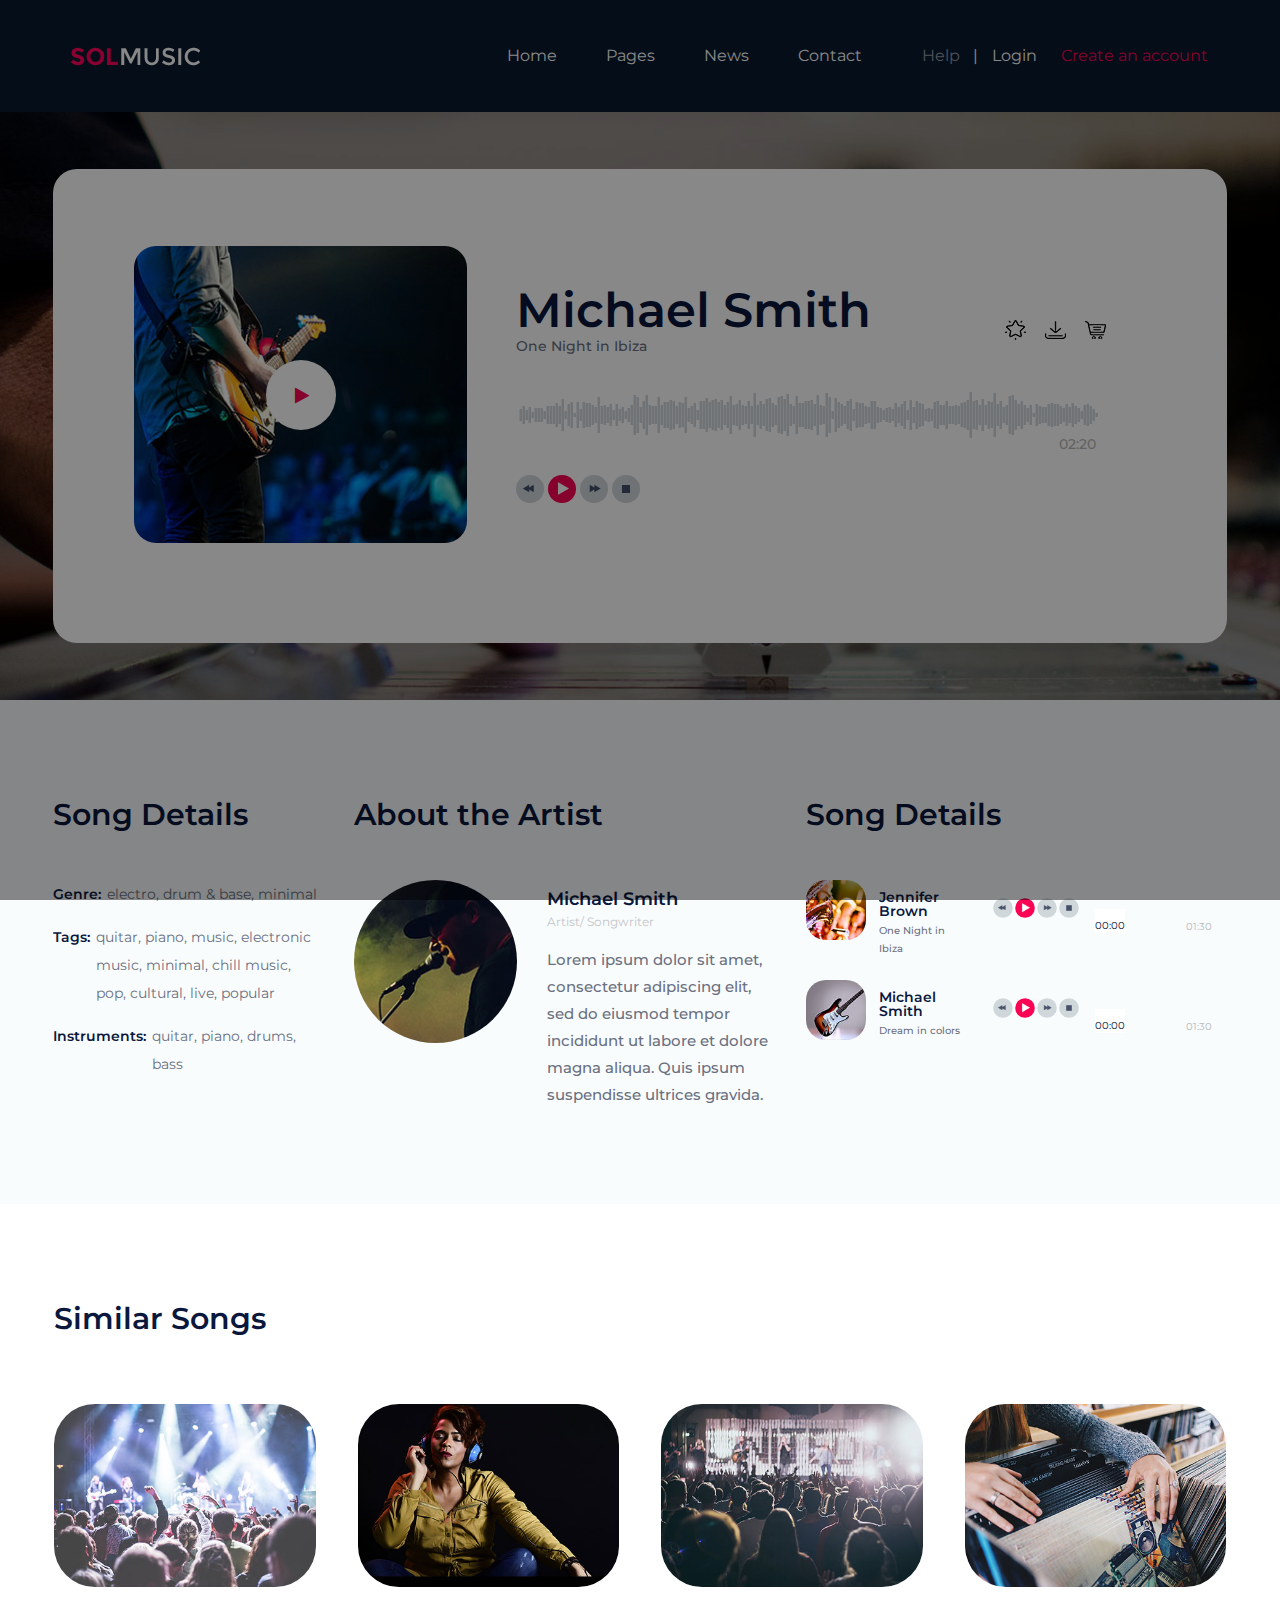
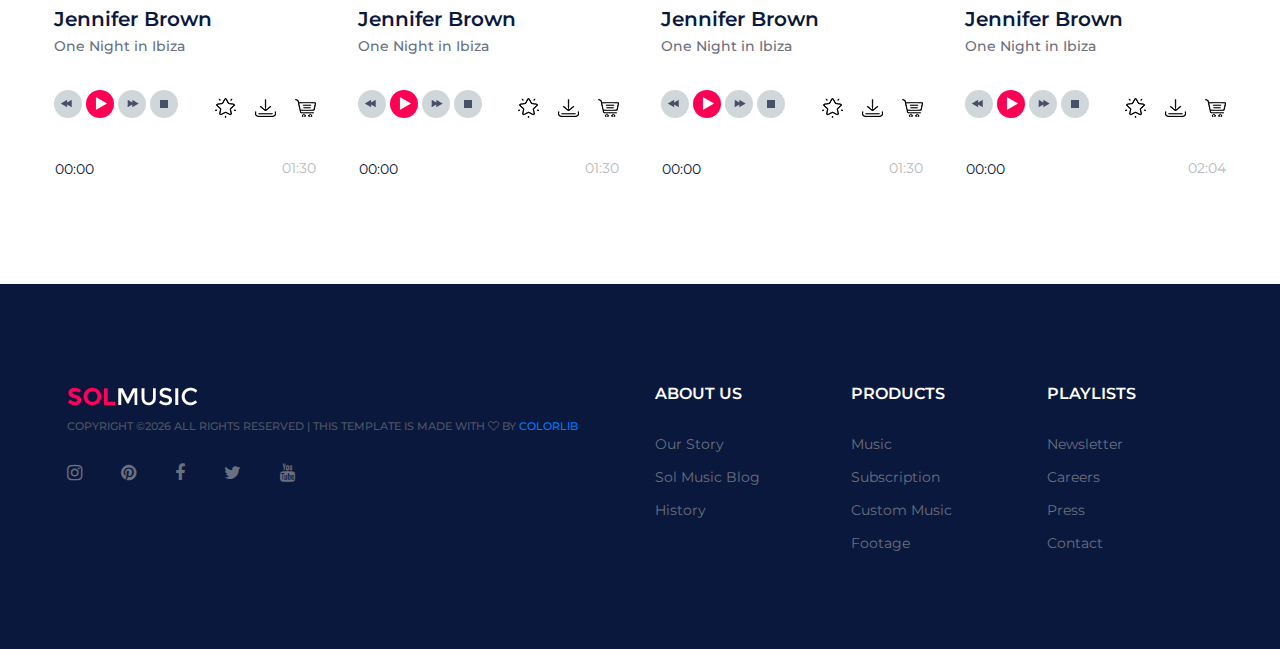
==== artist.html @ 92537871 "Se elimino el boton about del resto de las paginas" ====
<!DOCTYPE html>
<html lang="zxx">
<head>
	<title>SolMusic | HTML Template</title>
	<meta charset="UTF-8">
	<meta name="description" content="SolMusic HTML Template">
	<meta name="keywords" content="music, html">
	<meta name="viewport" content="width=device-width, initial-scale=1.0">
	
	<!-- Favicon -->
	<link href="img/favicon.ico" rel="shortcut icon"/>

	<!-- Google font -->
	<link href="https://fonts.googleapis.com/css?family=Montserrat:300,300i,400,400i,500,500i,600,600i,700,700i&display=swap" rel="stylesheet">
 
	<!-- Stylesheets -->
	<link rel="stylesheet" href="css/bootstrap.min.css"/>
	<link rel="stylesheet" href="css/font-awesome.min.css"/>
	<link rel="stylesheet" href="css/owl.carousel.min.css"/>
	<link rel="stylesheet" href="css/slicknav.min.css"/>

	<!-- Main Stylesheets -->
	<link rel="stylesheet" href="css/style.css"/>


	<!--[if lt IE 9]>
		<script src="https://oss.maxcdn.com/html5shiv/3.7.2/html5shiv.min.js"></script>
		<script src="https://oss.maxcdn.com/respond/1.4.2/respond.min.js"></script>
	<![endif]-->

</head>
<body>
	<!-- Page Preloder -->
	<div id="preloder">
		<div class="loader"></div>
	</div>

	<!-- Header section -->
	<header class="header-section clearfix">
		<a href="index
		.html" class="site-logo">
			<img src="img/logo.png" alt="">
		</a>
		<div class="header-right">
			<a href="#" class="hr-btn">Help</a>
			<span>|</span>
			<div class="user-panel">
				<a href="" class="login">Login</a>
				<a href="" class="register">Create an account</a>
			</div> 
		</div>
		<ul class="main-menu">
			<li><a href="index
				.html">Home</a></li>
			<li><a href="#">Pages</a>
				<ul class="sub-menu">
					<li><a href="category.html">Category</a></li>
					<li><a href="playlist.html">Playlist</a></li>
					<li><a href="artist.html">Artist</a></li>
					<li><a href="blog.html">Blog</a></li>
					<li><a href="contact.html">Contact</a></li>
				</ul>
			</li>
			<li><a href="blog.html">News</a></li>
			<li><a href="contact.html">Contact</a></li>
		</ul>
	</header>
	<!-- Header section end -->

	<!-- Player section -->
	<section class="player-section set-bg" data-setbg="img/player-bg.jpg">
		<div class="player-box">
			<div class="tarck-thumb-warp">
				<div class="tarck-thumb">
					<img src="img/wave-thumb.jpg" alt="">
					<button onclick="wavesurfer.playPause();" class="wp-play"></button>
				</div>
			</div>
			<div class="wave-player-warp">
				<div class="row">
					<div class="col-lg-8">
						<div class="wave-player-info">
							<h2>Michael Smith</h2>
							<p>One Night in Ibiza</p>
						</div>
					</div>
					<div class="col-lg-4">
						<div class="songs-links">
							<a href=""><img src="img/icons/p-1.png" alt=""></a>
							<a href=""><img src="img/icons/p-2.png" alt=""></a>
							<a href=""><img src="img/icons/p-3.png" alt=""></a>
						</div>
					</div>
				</div>
				<div id="wavePlayer" class="clierfix">
					<div id="audiowave" data-waveurl="music-files/8.mp3"></div>
					<div id="currentTime"></div>
					<div id="clipTime"></div>
					<!-- Player Controls -->
					<div class="wavePlayer_controls">
						<button class="jp-prev player_button" onclick="wavesurfer.skipBackward();"></button>
						<button class="jp-play player_button" onclick="wavesurfer.playPause();"></button>
						<button class="jp-next player_button" onclick="wavesurfer.skipForward();"></button>
						<button class="jp-stop player_button" onclick="wavesurfer.stop();"></button>
					</div>
				</div>
			</div>
		</div>
	</section>
	<!-- Player section end -->

	<!-- Songs details section -->
	<section class="songs-details-section">
		<div class="container-fluid">
			<div class="row">
				<div class="col-lg-3">
					<div class="song-details-box">
						<h3>Song Details</h3>
						<ul>
							<li><strong>Genre:</strong><span>electro, drum & base, minimal</span></li>
							<li><strong>Tags:</strong><span>quitar, piano, music, electronic music, minimal, chill music, pop, cultural, live, popular</span></li>
							<li><strong>Instruments:</strong><span>quitar, piano, drums, bass</span></li>
						</ul>
					</div>
				</div>
				<div class="col-lg-9">
					<div class="row">
						<div class="col-lg-6">
							<div class="song-details-box">
								<h3>About the Artist</h3>
								<div class="artist-details">
									<img src="img/artist.jpg" alt="">
									<div class="ad-text">
										<h5>Michael Smith</h5>
										<span>Artist/ Songwriter</span>
										<p>Lorem ipsum dolor sit amet, consectetur adipiscing elit, sed do eiusmod tempor incididunt ut labore et dolore magna aliqua. Quis ipsum suspendisse ultrices gravida. </p>
									</div>
								</div>
							</div>
						</div>
						<div class="col-lg-6">
							<div class="song-details-box">
								<h3>Song Details</h3>
								<!-- song -->
								<div class="song-item">
									<div class="row">
										<div class="col-xl-5 col-lg-12 col-md-5">
											<div class="song-info-box">
												<img src="img/songs/1.jpg" alt="">
												<div class="song-info">
													<h4>Jennifer Brown</h4>
													<p>One Night in Ibiza</p>
												</div>
											</div>
										</div>
										<div class="col-xl-7 col-lg-12 col-md-7">
											<div class="single_player_container">
												<div class="single_player">
													<div class="jp-jplayer jplayer" data-ancestor=".jp_container_1" data-url="music-files/1.mp3"></div>
													<div class="jp-audio jp_container_1" role="application" aria-label="media player">
														<div class="jp-gui jp-interface">
					
															<!-- Player Controls -->
															<div class="player_controls_box">
																<button class="jp-prev player_button" tabindex="0"></button>
																<button class="jp-play player_button" tabindex="0"></button>
																<button class="jp-next player_button" tabindex="0"></button>
																<button class="jp-stop player_button" tabindex="0"></button>
															</div>
															<!-- Progress Bar -->
															<div class="player_bars">
																<div class="jp-progress">
																	<div class="jp-seek-bar">
																		<div>
																			<div class="jp-play-bar"><div class="jp-current-time" role="timer" aria-label="time">0:00</div></div>
																		</div>
																	</div>
																</div>
																<div class="jp-duration ml-auto" role="timer" aria-label="duration">00:00</div>
															</div>
														</div>
														<div class="jp-no-solution">
															<span>Update Required</span>
															To play the media you will need to either update your browser to a recent version or update your <a href="http://get.adobe.com/flashplayer/" target="_blank">Flash plugin</a>
														</div>
													</div>
												</div>
											</div>
										</div>
									</div>
								</div>
								<!-- song -->
								<div class="song-item">
									<div class="row">
										<div class="col-xl-5 col-lg-12 col-md-5">
											<div class="song-info-box">
												<img src="img/songs/2.jpg" alt="">
												<div class="song-info">
													<h4>Michael Smith</h4>
													<p>Dream in colors</p>
												</div>
											</div>
										</div>
										<div class="col-xl-7 col-lg-12 col-md-7">
											<div class="single_player_container">
												<div class="single_player">
													<div class="jp-jplayer jplayer" data-ancestor=".jp_container_2" data-url="music-files/2.mp3"></div>
													<div class="jp-audio jp_container_2" role="application" aria-label="media player">
														<div class="jp-gui jp-interface">

															<!-- Player Controls -->
															<div class="player_controls_box">
																<button class="jp-prev player_button" tabindex="0"></button>
																<button class="jp-play player_button" tabindex="0"></button>
																<button class="jp-next player_button" tabindex="0"></button>
																<button class="jp-stop player_button" tabindex="0"></button>
															</div>
															<!-- Progress Bar -->
															<div class="player_bars">
																<div class="jp-progress">
																	<div class="jp-seek-bar">
																		<div>
																			<div class="jp-play-bar"><div class="jp-current-time" role="timer" aria-label="time">0:00</div></div>
																		</div>
																	</div>
																</div>
																<div class="jp-duration ml-auto" role="timer" aria-label="duration">00:00</div>
															</div>
														</div>
														<div class="jp-no-solution">
															<span>Update Required</span>
															To play the media you will need to either update your browser to a recent version or update your <a href="http://get.adobe.com/flashplayer/" target="_blank">Flash plugin</a>
														</div>
													</div>
												</div>
											</div>
										</div>
									</div>
								</div>
							</div>
						</div>
					</div>
				</div>
			</div>
		</div>
	</section>
	<!-- Songs details section -->
	
	<!-- Similar Songs section -->
	<section class="similar-songs-section">
		<div class="container-fluid">
			<h3>Similar Songs</h3>
			<div class="row">
				<div class="col-xl-3 col-sm-6">
					<div class="similar-song">
						<img class="ss-thumb" src="img/playlist/1.jpg" alt="">
						<h4>Jennifer Brown</h4>
						<p>One Night in Ibiza</p>
						<div class="single_player">
							<div class="jp-jplayer jplayer" data-ancestor=".jp_container_8" data-url="music-files/3.mp3"></div>
							<div class="jp-audio jp_container_8" role="application" aria-label="media player">
								<div class="jp-gui jp-interface">
									<!-- Player Controls -->
									<div class="ss-controls">
										<div class="songs-links">
											<a href=""><img src="img/icons/p-1.png" alt=""></a>
											<a href=""><img src="img/icons/p-2.png" alt=""></a>
											<a href=""><img src="img/icons/p-3.png" alt=""></a>
										</div>
										<div class="player_controls_box">
											<button class="jp-prev player_button" tabindex="0"></button>
											<button class="jp-play player_button" tabindex="0"></button>
											<button class="jp-next player_button" tabindex="0"></button>
											<button class="jp-stop player_button" tabindex="0"></button>
										</div>
									</div>
									<!-- Progress Bar -->
									<div class="player_bars">
										<div class="jp-progress">
											<div class="jp-seek-bar">
												<div>
													<div class="jp-play-bar"><div class="jp-current-time" role="timer" aria-label="time">0:00</div></div>
												</div>
											</div>
										</div>
										<div class="jp-duration ml-auto" role="timer" aria-label="duration">00:00</div>
									</div>
								</div>
								<div class="jp-no-solution">
									<span>Update Required</span>
									To play the media you will need to either update your browser to a recent version or update your <a href="http://get.adobe.com/flashplayer/" target="_blank">Flash plugin</a>
								</div>
							</div>
						</div>
					</div>
				</div>
				<div class="col-xl-3 col-sm-6">
					<div class="similar-song">
						<img class="ss-thumb" src="img/playlist/2.jpg" alt="">
						<h4>Jennifer Brown</h4>
						<p>One Night in Ibiza</p>
						<div class="single_player">
							<div class="jp-jplayer jplayer" data-ancestor=".jp_container_9" data-url="music-files/4.mp3"></div>
							<div class="jp-audio jp_container_9" role="application" aria-label="media player">
								<div class="jp-gui jp-interface">
									<!-- Player Controls -->
									<div class="ss-controls">
										<div class="songs-links">
											<a href=""><img src="img/icons/p-1.png" alt=""></a>
											<a href=""><img src="img/icons/p-2.png" alt=""></a>
											<a href=""><img src="img/icons/p-3.png" alt=""></a>
										</div>
										<div class="player_controls_box">
											<button class="jp-prev player_button" tabindex="0"></button>
											<button class="jp-play player_button" tabindex="0"></button>
											<button class="jp-next player_button" tabindex="0"></button>
											<button class="jp-stop player_button" tabindex="0"></button>
										</div>
									</div>
									<!-- Progress Bar -->
									<div class="player_bars">
										<div class="jp-progress">
											<div class="jp-seek-bar">
												<div>
													<div class="jp-play-bar"><div class="jp-current-time" role="timer" aria-label="time">0:00</div></div>
												</div>
											</div>
										</div>
										<div class="jp-duration ml-auto" role="timer" aria-label="duration">00:00</div>
									</div>
								</div>
								<div class="jp-no-solution">
									<span>Update Required</span>
									To play the media you will need to either update your browser to a recent version or update your <a href="http://get.adobe.com/flashplayer/" target="_blank">Flash plugin</a>
								</div>
							</div>
						</div>
					</div>
				</div>
				<div class="col-xl-3 col-sm-6">
					<div class="similar-song">
						<img class="ss-thumb" src="img/playlist/3.jpg" alt="">
						<h4>Jennifer Brown</h4>
						<p>One Night in Ibiza</p>
						<div class="single_player">
							<div class="jp-jplayer jplayer" data-ancestor=".jp_container_10" data-url="music-files/5.mp3"></div>
							<div class="jp-audio jp_container_10" role="application" aria-label="media player">
								<div class="jp-gui jp-interface">
									<!-- Player Controls -->
									<div class="ss-controls">
										<div class="songs-links">
											<a href=""><img src="img/icons/p-1.png" alt=""></a>
											<a href=""><img src="img/icons/p-2.png" alt=""></a>
											<a href=""><img src="img/icons/p-3.png" alt=""></a>
										</div>
										<div class="player_controls_box">
											<button class="jp-prev player_button" tabindex="0"></button>
											<button class="jp-play player_button" tabindex="0"></button>
											<button class="jp-next player_button" tabindex="0"></button>
											<button class="jp-stop player_button" tabindex="0"></button>
										</div>
									</div>
									<!-- Progress Bar -->
									<div class="player_bars">
										<div class="jp-progress">
											<div class="jp-seek-bar">
												<div>
													<div class="jp-play-bar"><div class="jp-current-time" role="timer" aria-label="time">0:00</div></div>
												</div>
											</div>
										</div>
										<div class="jp-duration ml-auto" role="timer" aria-label="duration">00:00</div>
									</div>
								</div>
								<div class="jp-no-solution">
									<span>Update Required</span>
									To play the media you will need to either update your browser to a recent version or update your <a href="http://get.adobe.com/flashplayer/" target="_blank">Flash plugin</a>
								</div>
							</div>
						</div>
					</div>
				</div>
				<div class="col-xl-3 col-sm-6">
					<div class="similar-song">
						<img class="ss-thumb" src="img/playlist/4.jpg" alt="">
						<h4>Jennifer Brown</h4>
						<p>One Night in Ibiza</p>
						<div class="single_player">
							<div class="jp-jplayer jplayer" data-ancestor=".jp_container_11" data-url="music-files/7.mp3"></div>
							<div class="jp-audio jp_container_11" role="application" aria-label="media player">
								<div class="jp-gui jp-interface">
									<!-- Player Controls -->
									<div class="ss-controls">
										<div class="songs-links">
											<a href=""><img src="img/icons/p-1.png" alt=""></a>
											<a href=""><img src="img/icons/p-2.png" alt=""></a>
											<a href=""><img src="img/icons/p-3.png" alt=""></a>
										</div>
										<div class="player_controls_box">
											<button class="jp-prev player_button" tabindex="0"></button>
											<button class="jp-play player_button" tabindex="0"></button>
											<button class="jp-next player_button" tabindex="0"></button>
											<button class="jp-stop player_button" tabindex="0"></button>
										</div>
									</div>
									<!-- Progress Bar -->
									<div class="player_bars">
										<div class="jp-progress">
											<div class="jp-seek-bar">
												<div>
													<div class="jp-play-bar"><div class="jp-current-time" role="timer" aria-label="time">0:00</div></div>
												</div>
											</div>
										</div>
										<div class="jp-duration ml-auto" role="timer" aria-label="duration">00:00</div>
									</div>
								</div>
								<div class="jp-no-solution">
									<span>Update Required</span>
									To play the media you will need to either update your browser to a recent version or update your <a href="http://get.adobe.com/flashplayer/" target="_blank">Flash plugin</a>
								</div>
							</div>
						</div>
					</div>
				</div>
			</div>
		</div>
	</section>
	<!-- Similar Songs section end -->

	<!-- Footer section -->
	<footer class="footer-section">
		<div class="container">
			<div class="row">
				<div class="col-xl-6 col-lg-7 order-lg-2">
					<div class="row">
						<div class="col-sm-4">
							<div class="footer-widget">
								<h2>About us</h2>
								<ul>
									<li><a href="">Our Story</a></li>
									<li><a href="">Sol Music Blog</a></li>
									<li><a href="">History</a></li>
								</ul>
							</div>
						</div>
						<div class="col-sm-4">
							<div class="footer-widget">
								<h2>Products</h2>
								<ul>
									<li><a href="">Music</a></li>
									<li><a href="">Subscription</a></li>
									<li><a href="">Custom Music</a></li>
									<li><a href="">Footage</a></li>
								</ul>
							</div>
						</div>
						<div class="col-sm-4">
							<div class="footer-widget">
								<h2>Playlists</h2>
								<ul>
									<li><a href="">Newsletter</a></li>
									<li><a href="">Careers</a></li>
									<li><a href="">Press</a></li>
									<li><a href="">Contact</a></li>
								</ul>
							</div>
						</div>
					</div>
				</div>
				<div class="col-xl-6 col-lg-5 order-lg-1">
					<img src="img/logo.png" alt="">
					<div class="copyright"><!-- Link back to Colorlib can't be removed. Template is licensed under CC BY 3.0. -->
Copyright &copy;<script>document.write(new Date().getFullYear());</script> All rights reserved | This template is made with <i class="fa fa-heart-o" aria-hidden="true"></i> by <a href="https://colorlib.com" target="_blank">Colorlib</a>
<!-- Link back to Colorlib can't be removed. Template is licensed under CC BY 3.0. --></div>
					<div class="social-links">
						<a href=""><i class="fa fa-instagram"></i></a>
						<a href=""><i class="fa fa-pinterest"></i></a>
						<a href=""><i class="fa fa-facebook"></i></a>
						<a href=""><i class="fa fa-twitter"></i></a>
						<a href=""><i class="fa fa-youtube"></i></a>
					</div>
				</div>
			</div>
		</div>
	</footer>
	<!-- Footer section end -->
	
	<!--====== Javascripts & Jquery ======-->
	<script src="js/jquery-3.2.1.min.js"></script>
	<script src="js/bootstrap.min.js"></script>
	<script src="js/jquery.slicknav.min.js"></script>
	<script src="js/owl.carousel.min.js"></script>
	<script src="js/mixitup.min.js"></script>
	<script src="js/main.js"></script>

	<!-- Audio Players js -->
	<script src="js/jquery.jplayer.min.js"></script>
	<script src="js/wavesurfer.min.js"></script>

	<!-- Audio Players Initialization -->
	<script src="js/WaveSurferInit.js"></script>
	<script src="js/jplayerInit.js"></script>

	</body>
</html>
---- css/style.css ----
/*=================================
-----------------------------------
  SolMusic HTML Template
  Version: 1.0
 ---------------------------------
 =================================*/



/*----------------------------------------*/
/* Template default CSS
/*----------------------------------------*/

html,
body {
	height: 100%;
	font-family: "Montserrat", sans-serif;
	-webkit-font-smoothing: antialiased;
	font-smoothing: antialiased;
}

h1,
h2,
h3,
h4,
h5,
h6 {
	margin: 0;
	color: #0a183d;
	font-weight: 600;
	line-height: 1;
}

h1 {
	font-size: 70px;
}

h2 {
	font-size: 36px;
}

h3 {
	font-size: 30px;
}

h4 {
	font-size: 24px;
}

h5 {
	font-size: 18px;
}

h6 {
	font-size: 16px;
}

p {
	font-size: 15px;
	color: #6a7080;
	line-height: 1.8;
	font-weight: 500;
}

img {
	max-width: 100%;
}

input:focus,
select:focus,
button:focus,
textarea:focus {
	outline: none;
}

a:hover,
a:focus {
	text-decoration: none;
	outline: none;
}

ul,
ol {
	padding: 0;
	margin: 0;
}

/*---------------------
Helper CSS
 -----------------------*/

.section-title {
	margin-bottom: 60px;
}

.section-title h2 {
	font-size: 60px;
}

.set-bg {
	background-repeat: no-repeat;
	background-size: cover;
	background-position: top center;
}

.spad {
	padding-top: 105px;
	padding-bottom: 105px;
}

.text-white h1,
.text-white h2,
.text-white h3,
.text-white h4,
.text-white h5,
.text-white h6,
.text-white p,
.text-white span,
.text-white li,
.text-white a {
	color: #fff;
}

/*---------------------
Commom elements
 -----------------------*/

/* buttons */

.site-btn {
	display: inline-block;
	border: none;
	font-size: 14px;
	font-weight: 500;
	min-width: 195px;
	padding: 23px 20px;
	border-radius: 50px;
	text-transform: uppercase;
	background: #fc0254;
	color: #fff;
	line-height: normal;
	cursor: pointer;
	text-align: center;
}

.site-btn:hover {
	color: #fff;
}

.site-btn.sb-c2 {
	background: #383b70;
}

/* Preloder */

#preloder {
	position: fixed;
	width: 100%;
	height: 100%;
	top: 0;
	left: 0;
	z-index: 999999;
	background: #000;
}

.loader {
	width: 40px;
	height: 40px;
	position: absolute;
	top: 50%;
	left: 50%;
	margin-top: -13px;
	margin-left: -13px;
	border-radius: 60px;
	animation: loader 0.8s linear infinite;
	-webkit-animation: loader 0.8s linear infinite;
}

@keyframes loader {
	0% {
		-webkit-transform: rotate(0deg);
		transform: rotate(0deg);
		border: 4px solid #f44336;
		border-left-color: transparent;
	}
	50% {
		-webkit-transform: rotate(180deg);
		transform: rotate(180deg);
		border: 4px solid #673ab7;
		border-left-color: transparent;
	}
	100% {
		-webkit-transform: rotate(360deg);
		transform: rotate(360deg);
		border: 4px solid #f44336;
		border-left-color: transparent;
	}
}

@-webkit-keyframes loader {
	0% {
		-webkit-transform: rotate(0deg);
		border: 4px solid #f44336;
		border-left-color: transparent;
	}
	50% {
		-webkit-transform: rotate(180deg);
		border: 4px solid #673ab7;
		border-left-color: transparent;
	}
	100% {
		-webkit-transform: rotate(360deg);
		border: 4px solid #f44336;
		border-left-color: transparent;
	}
}

/*------------------
Header section
 ---------------------*/

.header-section {
	padding-left: 55px;
	padding-right: 72px;
	background: #08192d;
}

.site-logo {
	display: inline-block;
	padding: 0;
	padding: 44px 15px;
}

.header-right {
	float: right;
	padding: 44px 0;
	margin-left: 130px;
}

.header-right .hr-btn {
	display: inline-block;
	color: #979aa5;
}

.header-right .user-panel {
	display: inline-block;
}

.header-right .user-panel a {
	font-size: 16px;
	color: #ffffff;
	margin: 0 10px;
}

.header-right .user-panel .register {
	color: #fc0254;
	margin-right: 0;
}

.header-right span {
	color: #fff;
	display: inline-block;
	padding-left: 9px;
}

.main-menu {
	list-style: none;
	float: right;
}

.main-menu li {
	display: inline-block;
	position: relative;
}

.main-menu li a {
	display: block;
	font-size: 16px;
	color: #ffffff;
	padding: 44px 10px;
	margin-left: 60px;
}

.main-menu li a:hover {
	color: #fc0254;
}

.main-menu li:first-child a {
	margin-left: 0;
}

.main-menu li:hover .sub-menu {
	visibility: visible;
	opacity: 1;
	margin-top: 0;
}

.main-menu .sub-menu {
	position: absolute;
	list-style: none;
	width: 220px;
	left: 60px;
	top: 100%;
	padding: 20px 0;
	visibility: hidden;
	opacity: 0;
	margin-top: 50px;
	background: #fff;
	z-index: 99;
	-webkit-transition: all 0.4s;
	transition: all 0.4s;
	-webkit-box-shadow: 2px 7px 20px rgba(0, 0, 0, 0.05);
	box-shadow: 2px 7px 20px rgba(0, 0, 0, 0.05);
}

.main-menu .sub-menu li {
	display: block;
}

.main-menu .sub-menu li a {
	display: block;
	color: #000;
	margin-left: 0;
	padding: 5px 20px;
}

.main-menu .sub-menu li a:hover {
	color: #fc0254;
}

.slicknav_menu {
	display: none;
}

/*------------------
Hero section
 ---------------------*/

.hero-section {
	overflow: hidden;
}

.hs-item {
	height: 724px;
	padding-bottom: 90px;
	display: -webkit-box;
	display: -ms-flexbox;
	display: flex;
	-webkit-box-align: center;
	-ms-flex-align: center;
	align-items: center;
	background: #0a183d;
}

.hs-item h2 {
	color: #fff;
	font-size: 70px;
	margin-bottom: 25px;
	line-height: 0.9;
	position: relative;
	top: 50px;
	opacity: 0;
}

.hs-item h2 span {
	color: #fc0254;
}

.hs-item p {
	color: #ffffff;
	opacity: 0.6;
	margin-bottom: 50px;
	position: relative;
	top: 50px;
	opacity: 0;
}

.hs-item .site-btn {
	position: relative;
	top: 50px;
	margin-bottom: 20px;
	opacity: 0;
}

.hs-item .sb-c2 {
	margin-left: 8px;
}

.hs-item .hs-text {
	padding-top: 90px;
	max-width: 475px;
}

.hr-img img {
	min-width: 602px;
	position: relative;
	left: -34px;
	top: 50px;
	opacity: 0;
}

.owl-item.active .hs-item img,
.owl-item.active .hs-item h2,
.owl-item.active .hs-item p,
.owl-item.active .hs-item .site-btn,
.owl-item.active .hs-item .site-btn.sb-c2 {
	top: 0;
	opacity: 1;
}

.owl-item.active .hs-item img {
	-webkit-transition: all 0.5s ease 0.2s;
	transition: all 0.5s ease 0.2s;
}

.owl-item.active .hs-item h2 {
	-webkit-transition: all 0.5s ease 0.4s;
	transition: all 0.5s ease 0.4s;
}

.owl-item.active .hs-item p {
	-webkit-transition: all 0.5s ease 0.6s;
	transition: all 0.5s ease 0.6s;
}

.owl-item.active .hs-item .site-btn {
	-webkit-transition: all 0.5s ease 0.8s;
	transition: all 0.5s ease 0.8s;
}

.owl-item.active .hs-item .site-btn.sb-c2 {
	-webkit-transition: all 0.5s ease 1s;
	transition: all 0.5s ease 1s;
}

.hero-slider .owl-dots {
	position: absolute;
	bottom: 33px;
	left: calc(50% - 588px);
	max-width: 1176px;
	width: 100%;
	padding-left: 15px;
}

.hero-slider .owl-dots .owl-dot {
	width: 8px;
	height: 8px;
	border-radius: 50%;
	background: #383b70;
	margin-right: 10px;
}

.hero-slider .owl-dots .owl-dot.active {
	background: #fc0254;
}

/* ----------------
Intro section
 -------------------*/

.intro-section p {
	margin-bottom: 35px;
	padding-top: 10px;
}

/* ----------------
How section
 -------------------*/

.how-section {
	background-color: #0a183d;
}

.how-item .hi-icon {
	position: relative;
	width: 57px;
	height: 57px;
	border-radius: 50%;
	background: #fc0254;
	margin-bottom: 25px;
}

.how-item .hi-icon img {
	position: absolute;
	right: -8px;
	bottom: 0;
}

.how-item h4 {
	margin-bottom: 25px;
}

.how-item p {
	font-weight: 400;
	opacity: 0.6;
}

/* ----------------
Concept section
 -------------------*/

.concept-section p {
	padding-top: 5px;
}

.concept-item {
	text-align: center;
	padding-top: 35px;
}

.concept-item img {
	border-radius: 40px;
	margin-bottom: 15px;
}

/* --------------------
Subscription section
 -----------------------*/

.subscription-section {
	background: #0a183d;
}

.sub-text {
	padding-right: 15px;
	margin-top: 100px;
}

.sub-text h2 {
	color: #fff;
	font-size: 60px;
	font-weight: 500;
}

.sub-text h3 {
	color: #fc0254;
	margin-bottom: 30px;
	font-weight: 500;
}

.sub-text p {
	color: #fff;
	font-weight: 400;
	opacity: 0.6;
	margin-bottom: 40px;
}

.sub-list {
	list-style: none;
	background: #1c294a;
	padding: 70px 15px 50px 155px;
	border-radius: 42px;
}

.sub-list li {
	color: #ffffff;
	font-size: 18px;
	margin-bottom: 25px;
}

.sub-list li img {
	padding-right: 28px;
}

/* ----------------
Premium section 
 -------------------*/

.premium-section p {
	margin-bottom: 50px;
}

.premium-item {
	text-align: center;
	padding-top: 35px;
}

.premium-item img {
	width: 190px;
	height: 190px;
	border-radius: 50%;
	margin-bottom: 40px;
}

.premium-item h4 {
	margin-bottom: 4px;
}

.premium-item p {
	margin-bottom: 0;
}

/* ----------------
Responsive
 -------------------*/

.footer-section {
	background: #0a183d;
	padding: 100px 0 85px;
}

.footer-widget {
	padding-top: 2px;
}

.footer-widget h2 {
	font-size: 16px;
	color: #fff;
	text-transform: uppercase;
	margin-bottom: 30px;
}

.footer-widget ul {
	list-style: none;
}

.footer-widget ul li a {
	display: inline-block;
	color: #6a7080;
	font-size: 14px;
	margin-bottom: 10px;
}

.copyright {
	font-size: 11px;
	text-transform: uppercase;
	font-weight: 500;
	color: #505565;
	padding: 10px 0 25px;
}

.social-links a {
	display: inline-block;
	color: #6a7080;
	font-size: 18px;
	margin-right: 35px;
}

/* ----------------
Other pages
 -------------------*/

/* ----------------
Playlist page
 -------------------*/

.playlist-section {
	padding: 105px 42px;
}

.playlist-section .section-title {
	float: left;
}

.playlist-filter {
	text-align: right;
	padding-top: 20px;
	margin-bottom: 100px;
}

.playlist-filter li {
	display: inline-block;
	font-size: 15px;
	font-weight: 500;
	color: #6a7080;
	padding: 10px 6px 16px;
	margin-right: 55px;
	margin-bottom: 10px;
	border-bottom: 2px solid transparent;
	cursor: pointer;
}

.playlist-filter li.mixitup-control-active {
	border-bottom: 2px solid #fc0254;
}

.playlist-item {
	text-align: center;
	padding: 0 11px;
	margin-bottom: 30px;
}

.playlist-item img {
	min-width: 100%;
	border-radius: 40px;
	margin-bottom: 30px;
}

.search-form {
	position: relative;
	width: 100%;
	margin-bottom: 25px;
}

.search-form input {
	width: 100%;
	height: 60px;
	padding-left: 41px;
	padding-right: 175px;
	border: none;
	border-radius: 80px;
	font-size: 15px;
	background: #d0d7db;
}

.search-form button {
	position: absolute;
	height: 60px;
	min-width: 167px;
	right: 0;
	top: 0;
	border: none;
	border-radius: 80px;
	color: #fff;
	font-size: 15px;
	background: #fc0254;
}

/* ----------------
Blog page
 -------------------*/

.blog-item {
	margin-bottom: 90px;
}

.blog-item img {
	margin-bottom: 36px;
}

.blog-item .blog-date {
	font-size: 12px;
	font-weight: 600;
	color: #fc0254;
	margin-bottom: 24px;
}

.blog-item h3 {
	margin-bottom: 5px;
}

.blog-item .blog-meta {
	font-size: 12px;
	color: #e9e9e9;
	font-weight: 500;
	margin-bottom: 20px;
}

.blog-item .blog-meta a {
	color: #c3c4c9;
}

.blog-item p {
	font-size: 14px;
	margin-bottom: 0;
	line-height: 1.8;
}

.site-pagination a {
	color: #6a7080;
	font-size: 14px;
	display: inline-block;
	margin-right: 5px;
	font-weight: 500;
}

.site-pagination a:hover,
.site-pagination a.active {
	color: #3c455f;
}

/* ----------------
Contact page
 -------------------*/

.map {
	height: 100%;
	background: #ddd;
}

.map iframe {
	position: absolute;
	width: 100%;
	height: 100%;
	left: 0;
	top: 0;
}

.contact-warp {
	padding: 100px 53px 104px 78px;
}

.contact-warp p {
	padding-top: 40px;
	margin-bottom: 50px;
}

.contact-warp ul {
	margin-bottom: 90px;
	list-style: none;
}

.contact-warp ul li {
	font-size: 14px;
	color: #0a183d;
	font-size: 14px;
	margin-bottom: 15px;
	font-weight: 500;
}

.contact-from input,
.contact-from textarea {
	width: 100%;
	height: 57px;
	padding: 0 38px;
	border: none;
	border-radius: 20px;
	font-size: 14px;
	font-weight: 500;
	margin-bottom: 14px;
	color: #6a7080;
	background: #f5f6fa;
}

.contact-from textarea {
	resize: none;
	padding: 24px 38px 10px;
	height: 177px;
	margin-bottom: 57px;
}

/* ----------------
Category page
 -------------------*/

.category-section {
	padding: 105px 36px;
}

.category-section .section-title {
	float: left;
}

.category-links {
	text-align: right;
	padding-top: 20px;
	margin-bottom: 80px;
}

.category-links a {
	display: inline-block;
	font-size: 15px;
	font-weight: 500;
	color: #6a7080;
	padding: 10px 6px 16px;
	margin-right: 55px;
	margin-bottom: 10px;
	border-bottom: 2px solid transparent;
	cursor: pointer;
}

.category-links a.active {
	border-bottom: 2px solid #fc0254;
}

.category-item {
	position: relative;
	margin: 0 17px;
}

.category-item img {
	min-width: 100%;
	border-radius: 40px;
}

.category-item .ci-text {
	position: absolute;
	bottom: 35px;
	left: 50px;
}

.category-item .ci-text h4 {
	color: #fff;
	margin-bottom: 3px;
}

.category-item .ci-text p {
	color: #fff;
	margin-bottom: 0;
	font-size: 12px;
}

.category-item .ci-link {
	position: absolute;
	display: -webkit-box;
	display: -ms-flexbox;
	display: flex;
	-webkit-box-align: center;
	-ms-flex-align: center;
	align-items: center;
	-webkit-box-pack: center;
	-ms-flex-pack: center;
	justify-content: center;
	width: 71px;
	height: 71px;
	right: 29px;
	bottom: 21px;
	color: #fc0254;
	font-size: 16px;
	text-align: center;
	border-radius: 50%;
	background: #fff;
}

.songs-section {
	padding-bottom: 80px;
}

.song-item {
	margin-bottom: 33px;
}

.song-info-box img {
	float: left;
	width: 85px;
	height: 85px;
	border-radius: 19px;
	margin-right: 18px;
}

.song-info-box .song-info {
	overflow: hidden;
	padding-top: 20px;
}

.song-info-box .song-info h4 {
	font-size: 20px;
	margin-bottom: 4px;
}

.song-info-box .song-info p {
	font-size: 14px;
	margin-bottom: 0;
}

.songs-links {
	text-align: right;
	padding-top: 26px;
}

.songs-links a {
	display: inline-block;
	margin-left: 15px;
	padding-top: 5px;
}

.single_player_container {
	margin-top: 30px;
	padding-left: 10px;
}

.single_player_container .jp-interface {
	display: -webkit-box;
	display: -ms-flexbox;
	display: flex;
}

.player_bars {
	width: calc(100% - 145px);
	position: relative;
	padding-top: 8px;
}

.player_controls_box {
	width: 145px;
}

.player_controls>button:not(:last-of-type) {
	margin-right: 4px;
}

.player_button {
	position: relative;
	width: 28px;
	height: 28px;
	background: #d0d7db;
	border: none;
	border-radius: 50%;
	outline: none !important;
	cursor: pointer;
	-webkit-box-flex: 0;
	-ms-flex: 0 0 auto;
	flex: 0 0 auto;
}

.player_button::after {
	display: block;
	position: absolute;
}

.jp-play {
	background: #fc0254;
}

.jp-play:after {
	left: 9px;
	top: 3px;
	width: 11px;
	height: 13px;
	content: url(../img/icons/play.png);
}

.jp-state-playing .jp-play::after,
.playing .jp-play::after {
	top: 4px !important;
	left: 7px !important;
	content: url(../img/icons/pause.png);
}

.jp-prev:after {
	top: 1px !important;
	left: 6px !important;
	content: url(../img/icons/back.png);
}

.jp-next:after {
	top: 1px !important;
	right: 7px !important;
	content: url(../img/icons/next.png);
}

.jp-stop::after {
	top: 10px;
	left: 10px;
	width: 8px;
	height: 8px;
	background: #475069;
	content: "";
}

.jp-progress {
	width: 100%;
	cursor: pointer;
}

.jp-seek-bar {
	height: 100%;
	padding-top: 5px;
	padding-bottom: 5px;
	background: transparent;
	margin-bottom: -5px;
}

.jp-seek-bar>div {
	height: 2px;
	background: #d0d7db;
}

.jp-play-bar {
	position: relative;
	height: 100%;
	background: #272727;
	overflow: visible !important;
}

.jp-current-time {
	position: absolute;
	font-size: 14px;
	color: #0a183d;
	right: -40px;
	top: 100%;
	padding-top: 15px;
	background: #fff;
	z-index: 1;
	-webkit-transition: all 0.3s;
	transition: all 0.3s;
}

.middle .jp-current-time {
	right: -5px;
	padding: 15px 5px 0;
}

.jp-duration {
	position: absolute;
	font-size: 14px;
	color: #b8b8b8;
	right: 0;
	bottom: -16px;
}

/* ----------------
Artest Page
 -------------------*/

.player-section {
	padding: 57px 53px;
}

.player-box {
	padding: 77px 121px 100px 81px;
	border-radius: 24px;
	background: #fff;
}

.player-box {
	display: -webkit-box;
	display: -ms-flexbox;
	display: flex;
}

.wave-player-warp {
	padding-top: 40px;
	position: relative;
	width: calc(100% - 382px);
}

.tarck-thumb-warp {
	width: 382px;
}

.tarck-thumb {
	max-width: 333px;
	position: relative;
}

.tarck-thumb img {
	border-radius: 22px;
}

.tarck-thumb .wp-play {
	position: absolute;
	width: 70px;
	height: 70px;
	left: calc(50% - 35px);
	top: calc(50% - 35px);
	border: none;
	border-radius: 50%;
	color: #fc0254;
	background: #fff;
}

.tarck-thumb .wp-play:after {
	position: absolute;
	content: "";
	left: calc(50% - 6px);
	top: calc(50% - 8px);
	font: normal normal normal 18px/1 FontAwesome;
}

.playing .tarck-thumb .wp-play:after {
	position: absolute;
	content: "";
	left: calc(50% - 8px);
	font: normal normal normal 18px/1 FontAwesome;
}

.wave-player-info h2 {
	font-size: 48px;
	font-weight: 600;
}

.wave-player-info p {
	font-size: 14px;
}

.wavePlayer_controls {
	padding-top: 20px;
}

#wavePlayer {
	position: relative;
}

#currentTime {
	position: absolute;
	right: 0;
	bottom: 0;
	font-size: 14px;
	color: #0a183d;
	font-weight: 500;
	background: #fff;
	padding-right: 2px;
}

#clipTime {
	position: absolute;
	right: 10px;
	top: 59px;
	font-size: 14px;
	color: #b8b8b8;
	font-weight: 500;
}

.songs-details-section {
	padding: 100px 38px 50px;
	background: #f9fcfd;
}

.song-details-box {
	margin-bottom: 30px;
	overflow: hidden;
}

.song-details-box h3 {
	margin-bottom: 50px;
}

.song-details-box ul {
	list-style: none;
	max-width: 310px;
}

.song-details-box ul li {
	margin-bottom: 15px;
	font-size: 14px;
	line-height: 2;
}

.song-details-box ul strong {
	float: left;
	margin-right: 6px;
	font-weight: 600;
	color: #0a183d;
}

.song-details-box ul span {
	display: block;
	overflow: hidden;
	color: #6a7080;
}

.song-details-box .single_player_container {
	margin-top: 0;
	padding-left: 0;
}

.artist-details img {
	float: left;
	width: 163px;
	height: 163px;
	margin-right: 30px;
	border-radius: 50%;
}

.artist-details h5 {
	margin-bottom: 5px;
	padding-top: 10px;
}

.artist-details span {
	display: block;
	font-size: 12px;
	color: #c3c4c9;
	margin-bottom: 15px;
}

.artist-details .ad-text {
	overflow: hidden;
}

.song-details-box .song-info-box img {
	width: 60px;
	height: 60px;
	border-radius: 20px;
	margin-right: 13px;
}

.song-details-box .song-info-box .song-info {
	padding-top: 10px;
}

.song-details-box .song-info-box .song-info h4 {
	font-size: 14px;
}

.song-details-box .song-info-box .song-info p {
	font-size: 10px;
}

.song-details-box .song-item {
	margin-bottom: 22px;
}

.song-details-box .player_controls_box {
	width: 102px;
}

.song-details-box .player_button {
	-webkit-transform: scale(0.7);
	transform: scale(0.7);
	-webkit-transform-origin: center;
	transform-origin: center;
	margin: 0 -5px;
}

.song-details-box .player_bars {
	width: calc(100% - 102px);
}

.song-details-box .single_player {
	padding: 14px 15px 0 0px;
}

.song-details-box .jp-current-time {
	font-size: 10px;
	right: -29px;
	padding-top: 9px;
}

.song-details-box .middle .jp-current-time {
	right: -5px;
	padding: 9px 5px 0;
}

.song-details-box .jp-duration {
	font-size: 10px;
	bottom: -6px;
}

.similar-songs-section {
	padding: 100px 33px;
}

.similar-songs-section h3 {
	margin-bottom: 70px;
	padding-left: 6px;
}

.similar-song {
	padding: 0 6px;
	margin-bottom: 35px;
}

.similar-song .ss-thumb {
	border-radius: 41px;
	margin-bottom: 22px;
	min-width: 100%;
}

.similar-song h4 {
	font-size: 20px;
	margin-bottom: 5px;
}

.similar-song p {
	font-size: 14px;
}

.similar-song .player_bars {
	width: 100%;
}

.similar-song .jp-current-time {
	padding-top: 10px;
}

.similar-song .jp-duration {
	bottom: -25px;
}

.ss-controls {
	padding: 15px 0 10px;
}

.ss-controls .songs-links {
	padding-top: 0;
	float: right;
}

/* ----------------
Responsive
 -------------------*/

@media (min-width: 1200px) {
	.container {
		max-width: 1176px;
	}
}

/* Medium screen : 992px. */

@media only screen and (min-width: 1200px) and (max-width: 1360px) {
	.header-right {
		margin-left: 50px;
	}
	.main-menu li a {
		margin-left: 25px;
	}
	.main-menu .sub-menu {
		left: 25px;
	}
}

/* Medium screen : 992px. */

@media only screen and (min-width: 992px) and (max-width: 1199px) {
	.header-section {
		padding-left: 15px;
		padding-right: 20px;
	}
	.header-right {
		margin-left: 20px;
	}
	.main-menu li a {
		margin-left: 15px;
	}
	.main-menu .sub-menu {
		left: 15px;
	}
	.hr-img img {
		min-width: 500px;
		position: relative;
	}
	.sub-list {
		padding: 70px 15px 50px 90px;
	}
	.category-section .section-title,
	.playlist-section .section-title {
		float: none;
	}
	.category-links,
	.playlist-filter {
		text-align: left;
	}
	.playlist-item {
		padding: 0;
	}
	.player-box {
		padding: 70px 80px 80px;
	}
	.similar-song {
		margin-bottom: 70px;
	}
	.artist-details img {
		float: none;
		margin-bottom: 30px;
	}
	.contact-warp {
		padding: 100px 15px 60px 40px;
	}
	.category-item {
		margin: 0;
	}
	.category-section {
		padding: 100px 0;
	}
}

/* Tablet :768px. */

@media only screen and (min-width: 768px) and (max-width: 991px) {
	.hr-img {
		display: none;
	}
	.slicknav_menu {
		display: block;
		background: transparent;
		margin-top: -60px;
	}
	.slicknav_nav {
		background: #1c294a;
		margin-bottom: 35px;
	}
	.slicknav_nav ul {
		margin: 0 0 0 0;
	}
	.slicknav_nav .slicknav_row,
	.slicknav_nav a {
		padding: 12px 25px;
		margin: 0;
	}
	.slicknav_nav a:hover {
		border-radius: 0;
		color: #fc0254;
		background: transparent;
	}
	.slicknav_btn {
		position: relative;
		top: -24px;
		background: #1c294a;
	}
	.main-menu {
		display: none;
	}
	.header-right {
		display: none;
	}
	.header-right-warp .header-right {
		display: block;
		float: none;
		padding: 0 0 24px;
		margin-left: 0;
	}
	.header-right-warp .header-right span {
		display: none;
	}
	.header-right-warp .header-right .user-panel {
		display: block;
		padding-left: 26px;
	}
	.header-right-warp .header-right .user-panel a {
		display: inline-block;
		padding: 0;
		margin: 0;
	}
	.header-right-warp .header-right .user-panel a:hover {
		background: transparent;
	}
	.header-right-warp .header-right .user-panel .login {
		padding-right: 10px;
	}
	.sub-text {
		margin-bottom: 50px;
	}
	.footer-widget {
		margin-bottom: 40px;
	}
	.category-section .section-title,
	.playlist-section .section-title {
		float: none;
	}
	.category-links,
	.playlist-filter {
		text-align: left;
	}
	.playlist-item {
		padding: 0;
	}
	.player-box {
		display: block;
		padding: 77px 90px 100px;
	}
	.wave-player-warp {
		width: 100%;
	}
	.wave-player-warp .songs-links {
		text-align: center;
		padding-top: 0;
		margin-bottom: 40px;
	}
	.tarck-thumb-warp {
		width: 100%;
	}
	.tarck-thumb-warp .tarck-thumb {
		margin: 0 auto;
	}
	.wave-player-info,
	.wavePlayer_controls {
		text-align: center;
	}
	.similar-song {
		margin-bottom: 60px;
	}
	.playlist-section,
	.category-section {
		padding: 100px 0;
	}
	.playlist-section .container,
	.category-section .container {
		max-width: 100%;
	}
	.category-item {
		margin: 0;
	}
	.category-item .ci-link {
		top: 26px;
		bottom: auto;
	}
	.category-item .ci-text {
		position: absolute;
		bottom: 10px;
		left: 20px;
	}
	.map {
		height: 450px;
	}
	.song-details-box ul {
		max-width: 100%;
	}
	.search-form {
		margin-top: 40px;
	}
}

/* Large Mobile :480px. */

@media only screen and (max-width: 767px) {
	.hr-img {
		display: none;
	}
	.slicknav_menu {
		display: block;
		background: transparent;
		margin-top: -60px;
	}
	.slicknav_nav {
		background: #1c294a;
		margin-bottom: 35px;
	}
	.slicknav_nav ul {
		margin: 0 0 0 0;
	}
	.slicknav_nav .slicknav_row,
	.slicknav_nav a {
		padding: 12px 25px;
		margin: 0;
	}
	.slicknav_nav a:hover {
		border-radius: 0;
		color: #fc0254;
		background: transparent;
	}
	.slicknav_btn {
		position: relative;
		top: -24px;
		background: #1c294a;
	}
	.main-menu {
		display: none;
	}
	.header-right {
		display: none;
	}
	.header-right-warp .header-right {
		display: block;
		float: none;
		padding: 0 0 24px;
		margin-left: 0;
	}
	.header-right-warp .header-right span {
		display: none;
	}
	.header-right-warp .header-right .user-panel {
		display: block;
		padding-left: 26px;
	}
	.header-right-warp .header-right .user-panel a {
		display: inline-block;
		padding: 0;
		margin: 0;
	}
	.header-right-warp .header-right .user-panel a:hover {
		background: transparent;
	}
	.header-right-warp .header-right .user-panel .login {
		padding-right: 10px;
	}
	.sub-list {
		padding: 60px 15px 50px 30px;
	}
	.sub-text {
		margin-bottom: 50px;
	}
	.footer-widget {
		margin-bottom: 40px;
	}
	.category-section .section-title,
	.playlist-section .section-title {
		float: none;
	}
	.category-links,
	.playlist-filter {
		text-align: left;
	}
	.playlist-filter li,
	.category-links a {
		margin-right: 15px;
	}
	.playlist-item {
		padding: 0;
	}
	.playlist-section {
		padding: 100px 0;
	}
	.artist-details img {
		float: none;
		margin-bottom: 30px;
	}
	.player-box {
		display: block;
	}
	.wave-player-warp {
		width: 100%;
	}
	.wave-player-warp .songs-links {
		text-align: center;
		padding-top: 0;
		margin-bottom: 40px;
	}
	.tarck-thumb-warp {
		width: 100%;
	}
	.tarck-thumb-warp .tarck-thumb {
		margin: 0 auto;
	}
	.wave-player-info,
	.wavePlayer_controls {
		text-align: center;
	}
	.player-box {
		padding: 75px 40px 80px;
	}
	.similar-song {
		margin-bottom: 60px;
	}
	.songs-details-section {
		padding: 100px 0px 50px;
	}
	.similar-songs-section,
	.playlist-section {
		padding: 100px 0;
	}
	.similar-songs-section .container,
	.playlist-section .container {
		max-width: 100%;
	}
	.category-section {
		padding: 105px 0;
	}
	.category-section .container {
		max-width: 100%;
	}
	.header-section {
		padding: 0 15px;
	}
	.category-item {
		margin: 0 0 30px;
	}
	.map {
		height: 450px;
	}
	.contact-warp {
		padding: 100px 40px;
	}
	.songs-links {
		text-align: left;
		padding-top: 40px;
	}
	.song-details-box ul {
		max-width: 100%;
	}
	.search-form {
		margin-top: 40px;
	}
}

/* Small Mobile :320px. */

@media only screen and (max-width: 479px) {
	.section-title h2,
	.hs-item h2,
	.sub-text h2 {
		font-size: 36px;
	}
	.wave-player-info h2 {
		font-size: 24px;
	}
	.header-section {
		padding: 0;
	}
	.player-box {
		padding: 40px;
	}
	.contact-warp {
		padding: 100px 15px;
	}
	.category-item .ci-link {
		top: 26px;
		bottom: auto;
	}
	.category-item .ci-text {
		position: absolute;
		bottom: 10px;
		left: 20px;
	}
	.single_player_container .jp-interface {
		display: block;
	}
	.song-details-box .player_controls_box,
	.player_controls_box {
		width: 100%;
	}
	.song-details-box .player_bars,
	.player_bars {
		width: 100%;
	}
	.song-details-box .jp-duration {
		bottom: -19px;
	}
	.jp-duration {
		bottom: -31px;
	}
	.song-details-box .song-item {
		margin-bottom: 40px;
	}
	.player-section,
	.player-box {
		padding: 15px;
	}
	.social-links a {
		margin-right: 20px;
	}
	.search-form {
		text-align: center;
	}
	.search-form input {
		padding-right: 41px;
	}
	.search-form button {
		position: relative;
		margin-top: 20px;
	}
}
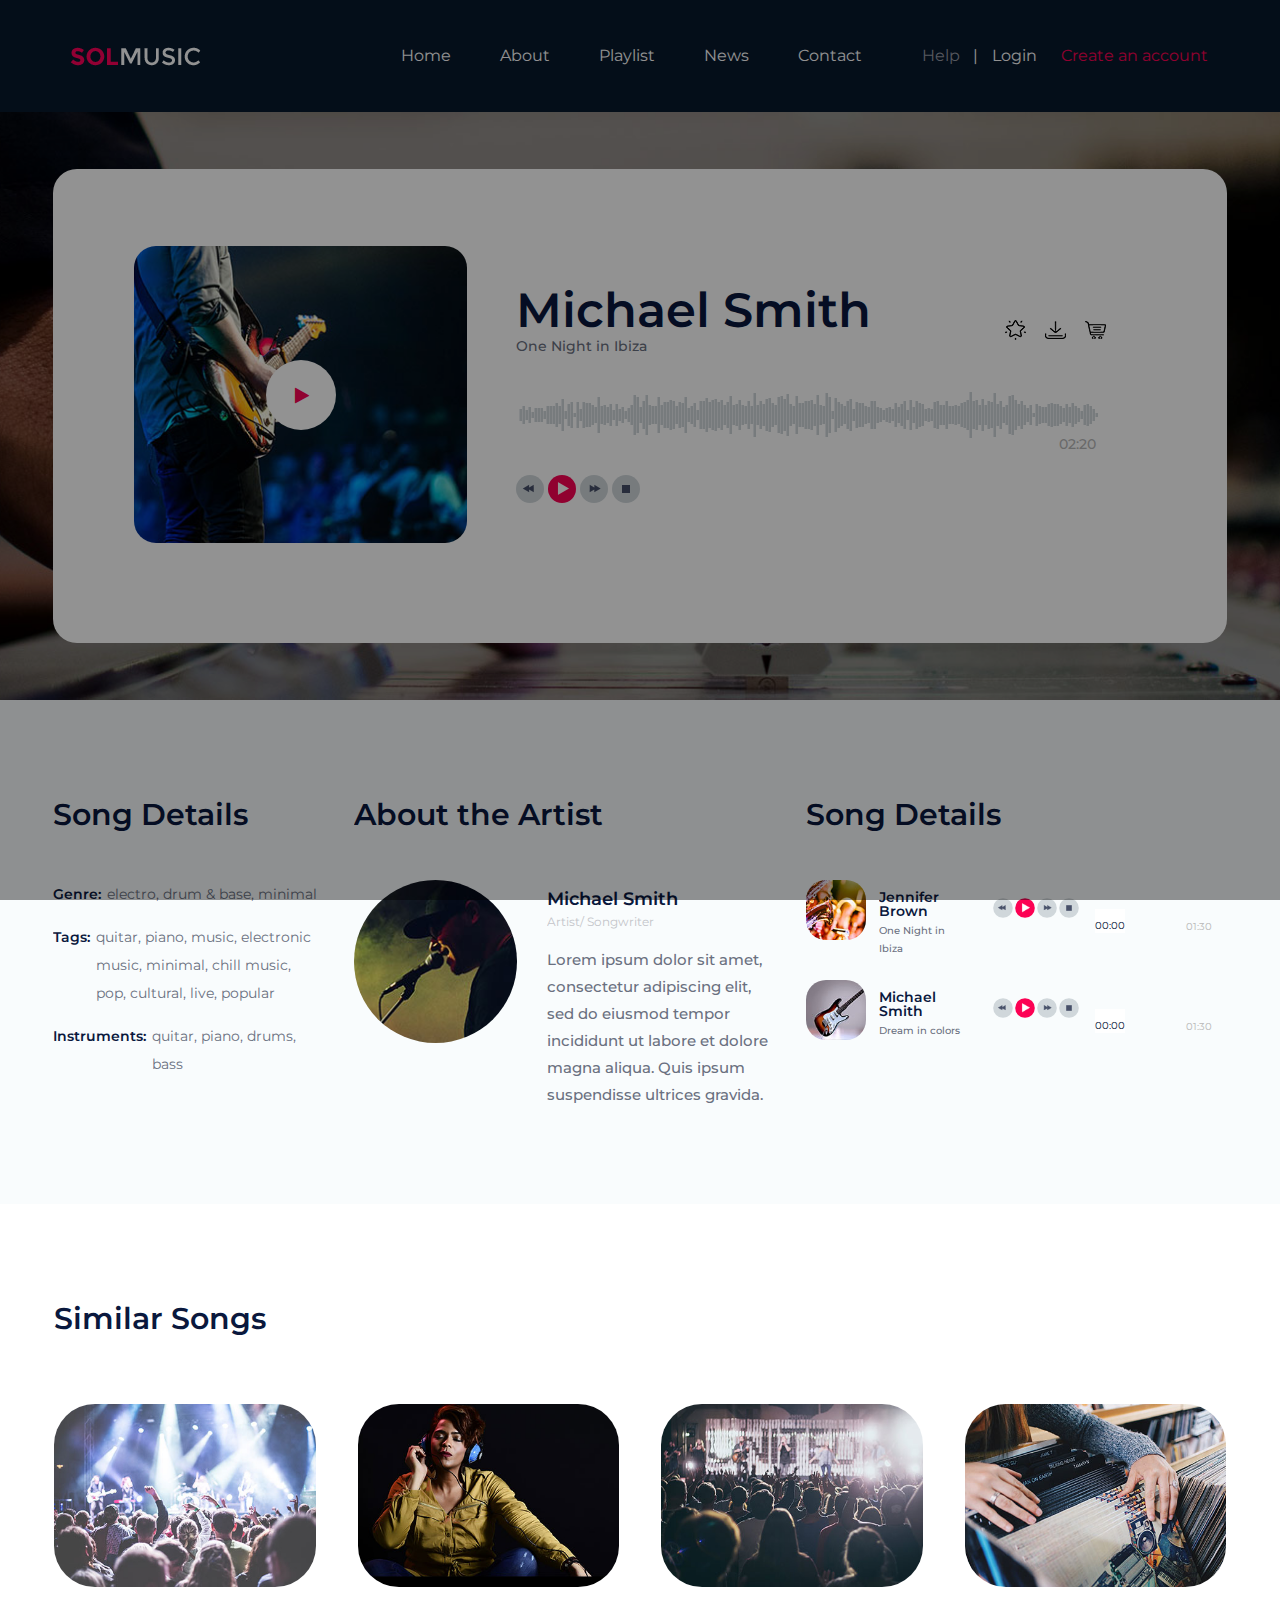
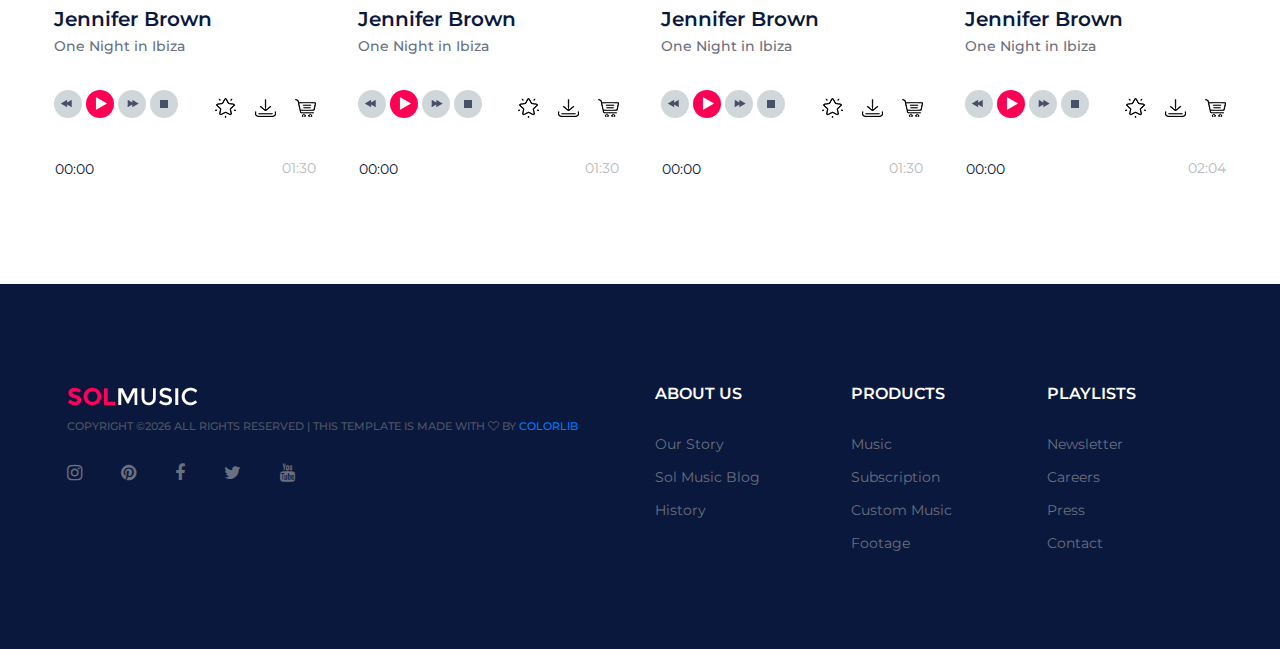
==== commit f57ff9e2: "Se renombro pages como playlist y se elimino la lista desplegable. el boton ahora redirecciona a la " ====
--- a/artist.html
+++ b/artist.html
@@ -52,14 +52,8 @@
 		<ul class="main-menu">
 			<li><a href="index
 				.html">Home</a></li>
-			<li><a href="#">Pages</a>
-				<ul class="sub-menu">
-					<li><a href="category.html">Category</a></li>
-					<li><a href="playlist.html">Playlist</a></li>
-					<li><a href="artist.html">Artist</a></li>
-					<li><a href="blog.html">Blog</a></li>
-					<li><a href="contact.html">Contact</a></li>
-				</ul>
+			<li><a href="#">About</a></li>
+			<li><a href="playlist.html">Playlist</a>
 			</li>
 			<li><a href="blog.html">News</a></li>
 			<li><a href="contact.html">Contact</a></li>
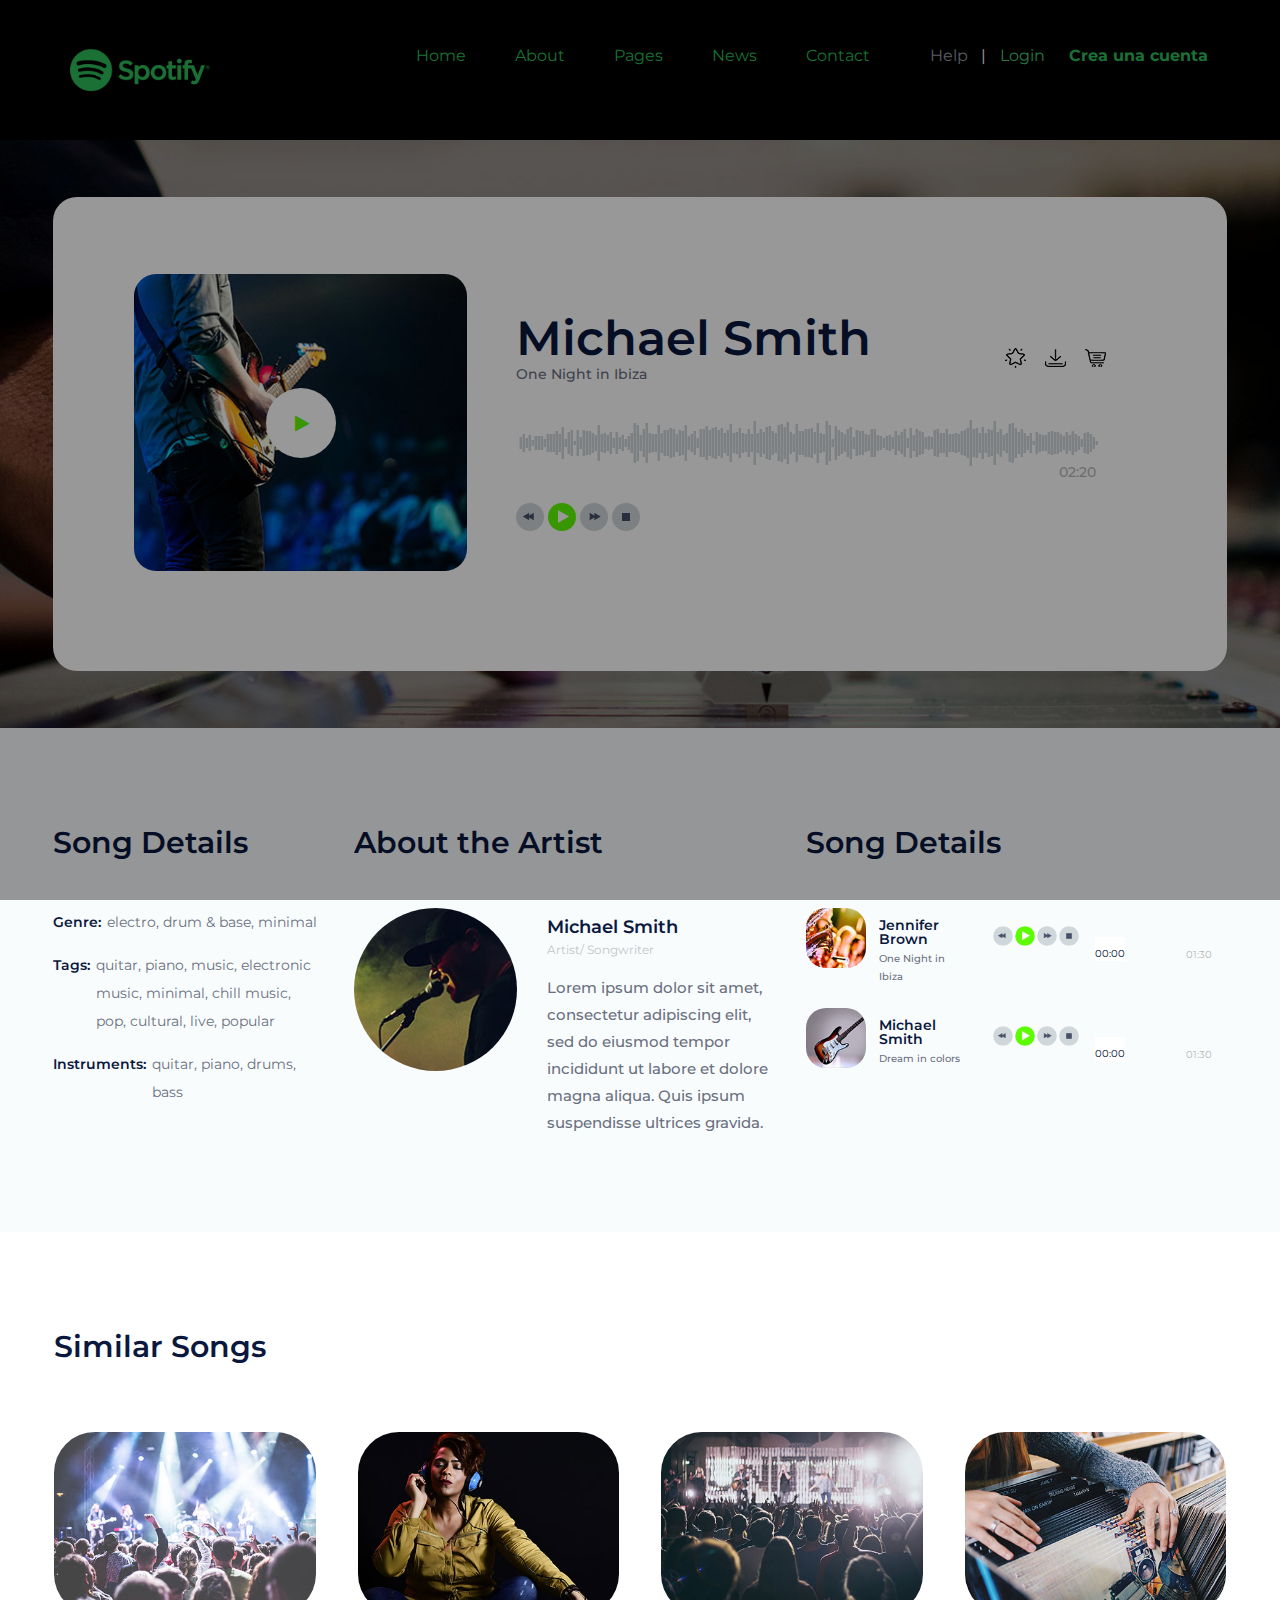
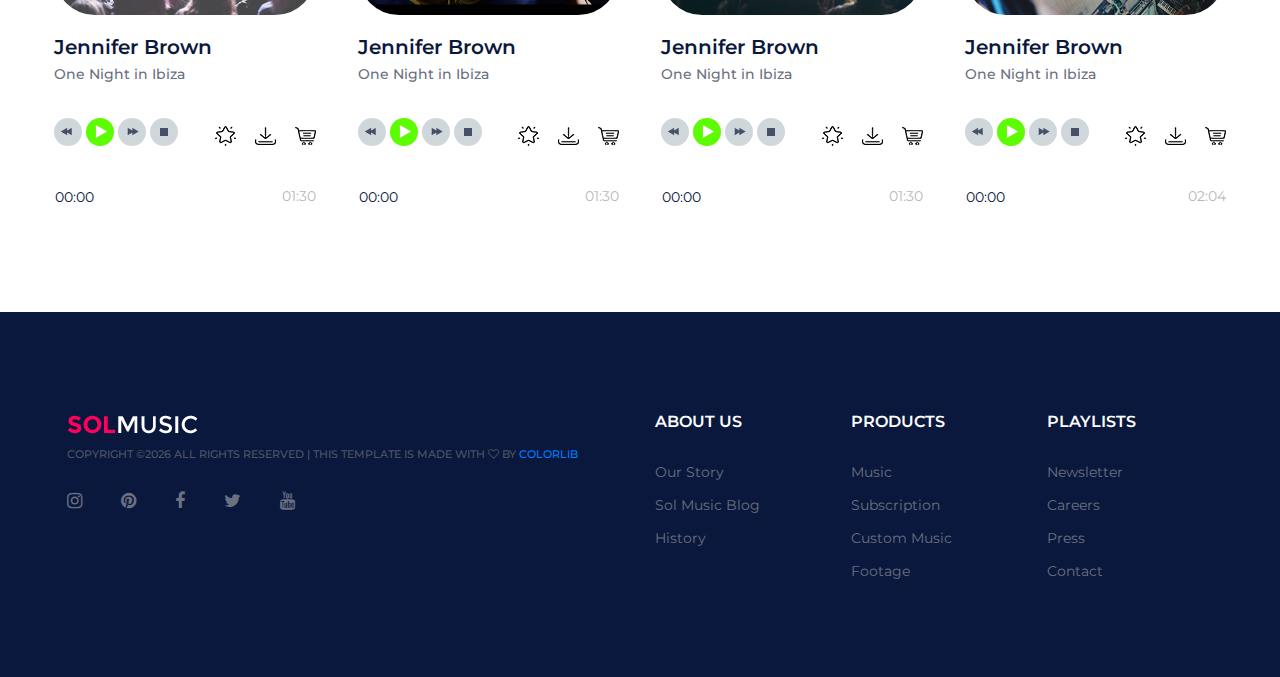
==== commit d356f344: "Merge pull request #6 from albertopinedaorozco/development" ====
--- a/artist.html
+++ b/artist.html
@@ -1,14 +1,14 @@
 <!DOCTYPE html>
 <html lang="zxx">
 <head>
-	<title>SolMusic | HTML Template</title>
+	<title>Spotify</title>
 	<meta charset="UTF-8">
 	<meta name="description" content="SolMusic HTML Template">
 	<meta name="keywords" content="music, html">
 	<meta name="viewport" content="width=device-width, initial-scale=1.0">
 	
 	<!-- Favicon -->
-	<link href="img/favicon.ico" rel="shortcut icon"/>
+	<link href="img/Spotify.ico" rel="shortcut icon"/>
 
 	<!-- Google font -->
 	<link href="https://fonts.googleapis.com/css?family=Montserrat:300,300i,400,400i,500,500i,600,600i,700,700i&display=swap" rel="stylesheet">
@@ -37,23 +37,28 @@
 
 	<!-- Header section -->
 	<header class="header-section clearfix">
-		<a href="index
-		.html" class="site-logo">
-			<img src="img/logo.png" alt="">
+		<a href="index.html" class="site-logo">
+			<img src="img/spotify.png" alt="" width="140px" height="140px">
 		</a>
 		<div class="header-right">
 			<a href="#" class="hr-btn">Help</a>
 			<span>|</span>
 			<div class="user-panel">
 				<a href="" class="login">Login</a>
-				<a href="" class="register">Create an account</a>
+				<a href="" class="register">Crea una cuenta</a>
 			</div> 
 		</div>
 		<ul class="main-menu">
-			<li><a href="index
-				.html">Home</a></li>
+			<li><a href="index.html">Home</a></li>
 			<li><a href="#">About</a></li>
-			<li><a href="playlist.html">Playlist</a>
+			<li><a href="#">Pages</a>
+				<ul class="sub-menu">
+					<li><a href="category.html">Category</a></li>
+					<li><a href="playlist.html">Playlist</a></li>
+					<li><a href="artist.html">Artist</a></li>
+					<li><a href="blog.html">Blog</a></li>
+					<li><a href="contact.html">Contact</a></li>
+				</ul>
 			</li>
 			<li><a href="blog.html">News</a></li>
 			<li><a href="contact.html">Contact</a></li>
--- a/css/style.css
+++ b/css/style.css
@@ -128,7 +128,7 @@
 
 /* buttons */
 
-.site-btn {
+.site-btn { /*Botones que estaban en rojo*/
 	display: inline-block;
 	border: none;
 	font-size: 14px;
@@ -137,7 +137,7 @@
 	padding: 23px 20px;
 	border-radius: 50px;
 	text-transform: uppercase;
-	background: #fc0254;
+	background: #2abe59;
 	color: #fff;
 	line-height: normal;
 	cursor: pointer;
@@ -149,7 +149,7 @@
 }
 
 .site-btn.sb-c2 {
-	background: #383b70;
+	background: #34ad15;/*Boton start free trial*/
 }
 
 /* Preloder */
@@ -223,13 +223,13 @@
 .header-section {
 	padding-left: 55px;
 	padding-right: 72px;
-	background: #08192d;
+	background: black;
 }
 
 .site-logo {
 	display: inline-block;
 	padding: 0;
-	padding: 44px 15px;
+	padding: 0px 15px;
 }
 
 .header-right {
@@ -249,13 +249,14 @@
 
 .header-right .user-panel a {
 	font-size: 16px;
-	color: #ffffff;
+	color: #44c874;
 	margin: 0 10px;
 }
 
 .header-right .user-panel .register {
-	color: #fc0254;
+	color: #2cbd5c;
 	margin-right: 0;
+	font-weight: bold;
 }
 
 .header-right span {
@@ -277,13 +278,13 @@
 .main-menu li a {
 	display: block;
 	font-size: 16px;
-	color: #ffffff;
+	color: #2abe59;
 	padding: 44px 10px;
 	margin-left: 60px;
 }
 
 .main-menu li a:hover {
-	color: #fc0254;
+	color: #fff;
 }
 
 .main-menu li:first-child a {
@@ -326,7 +327,7 @@
 }
 
 .main-menu .sub-menu li a:hover {
-	color: #fc0254;
+	color: #2abe59;
 }
 
 .slicknav_menu {
@@ -350,7 +351,7 @@
 	-webkit-box-align: center;
 	-ms-flex-align: center;
 	align-items: center;
-	background: #0a183d;
+	background: rgb(29, 185, 84);/*#0a183d;*/
 }
 
 .hs-item h2 {
@@ -364,7 +365,7 @@
 }
 
 .hs-item h2 span {
-	color: #fc0254;
+	color: #2f315d;
 }
 
 .hs-item p {
@@ -447,12 +448,12 @@
 	width: 8px;
 	height: 8px;
 	border-radius: 50%;
-	background: #383b70;
+	background: #3d7038;
 	margin-right: 10px;
 }
 
 .hero-slider .owl-dots .owl-dot.active {
-	background: #fc0254;
+	background: #5efc02;
 }
 
 /* ----------------
@@ -465,7 +466,7 @@
 }
 
 /* ----------------
-How section
+How section 5efc02
  -------------------*/
 
 .how-section {
@@ -477,7 +478,7 @@
 	width: 57px;
 	height: 57px;
 	border-radius: 50%;
-	background: #fc0254;
+	background: #5efc02;
 	margin-bottom: 25px;
 }
 
@@ -524,17 +525,17 @@
 
 .sub-text {
 	padding-right: 15px;
-	margin-top: 100px;
 }
 
 .sub-text h2 {
 	color: #fff;
 	font-size: 60px;
+	margin-bottom: 20px;
 	font-weight: 500;
 }
 
-.sub-text h3 {
-	color: #fc0254;
+.sub-text h3 { /*Start free trial*/
+	color: greenyellow;
 	margin-bottom: 30px;
 	font-weight: 500;
 }
@@ -672,7 +673,7 @@
 }
 
 .playlist-filter li.mixitup-control-active {
-	border-bottom: 2px solid #fc0254;
+	border-bottom: 2px solid #5efc02;
 }
 
 .playlist-item {
@@ -714,7 +715,11 @@
 	border-radius: 80px;
 	color: #fff;
 	font-size: 15px;
-	background: #fc0254;
+<<<<<<< HEAD
+	background: #2abe59;
+=======
+	background: #5efc02;
+>>>>>>> feature_tarea_1
 }
 
 /* ----------------
@@ -732,7 +737,7 @@
 .blog-item .blog-date {
 	font-size: 12px;
 	font-weight: 600;
-	color: #fc0254;
+	color: #5efc02;
 	margin-bottom: 24px;
 }
 
@@ -861,7 +866,7 @@
 }
 
 .category-links a.active {
-	border-bottom: 2px solid #fc0254;
+	border-bottom: 2px solid #5efc02;
 }
 
 .category-item {
@@ -906,7 +911,7 @@
 	height: 71px;
 	right: 29px;
 	bottom: 21px;
-	color: #fc0254;
+	color: #5efc02;
 	font-size: 16px;
 	text-align: center;
 	border-radius: 50%;
@@ -1000,7 +1005,7 @@
 }
 
 .jp-play {
-	background: #fc0254;
+	background: #5efc02;
 }
 
 .jp-play:after {
@@ -1137,7 +1142,7 @@
 	top: calc(50% - 35px);
 	border: none;
 	border-radius: 50%;
-	color: #fc0254;
+	color: #5efc02;
 	background: #fff;
 }
 
@@ -1473,7 +1478,7 @@
 	}
 	.slicknav_nav a:hover {
 		border-radius: 0;
-		color: #fc0254;
+		color: #5efc02;
 		background: transparent;
 	}
 	.slicknav_btn {
@@ -1609,7 +1614,7 @@
 	}
 	.slicknav_nav a:hover {
 		border-radius: 0;
-		color: #fc0254;
+		color: #5efc02;
 		background: transparent;
 	}
 	.slicknav_btn {
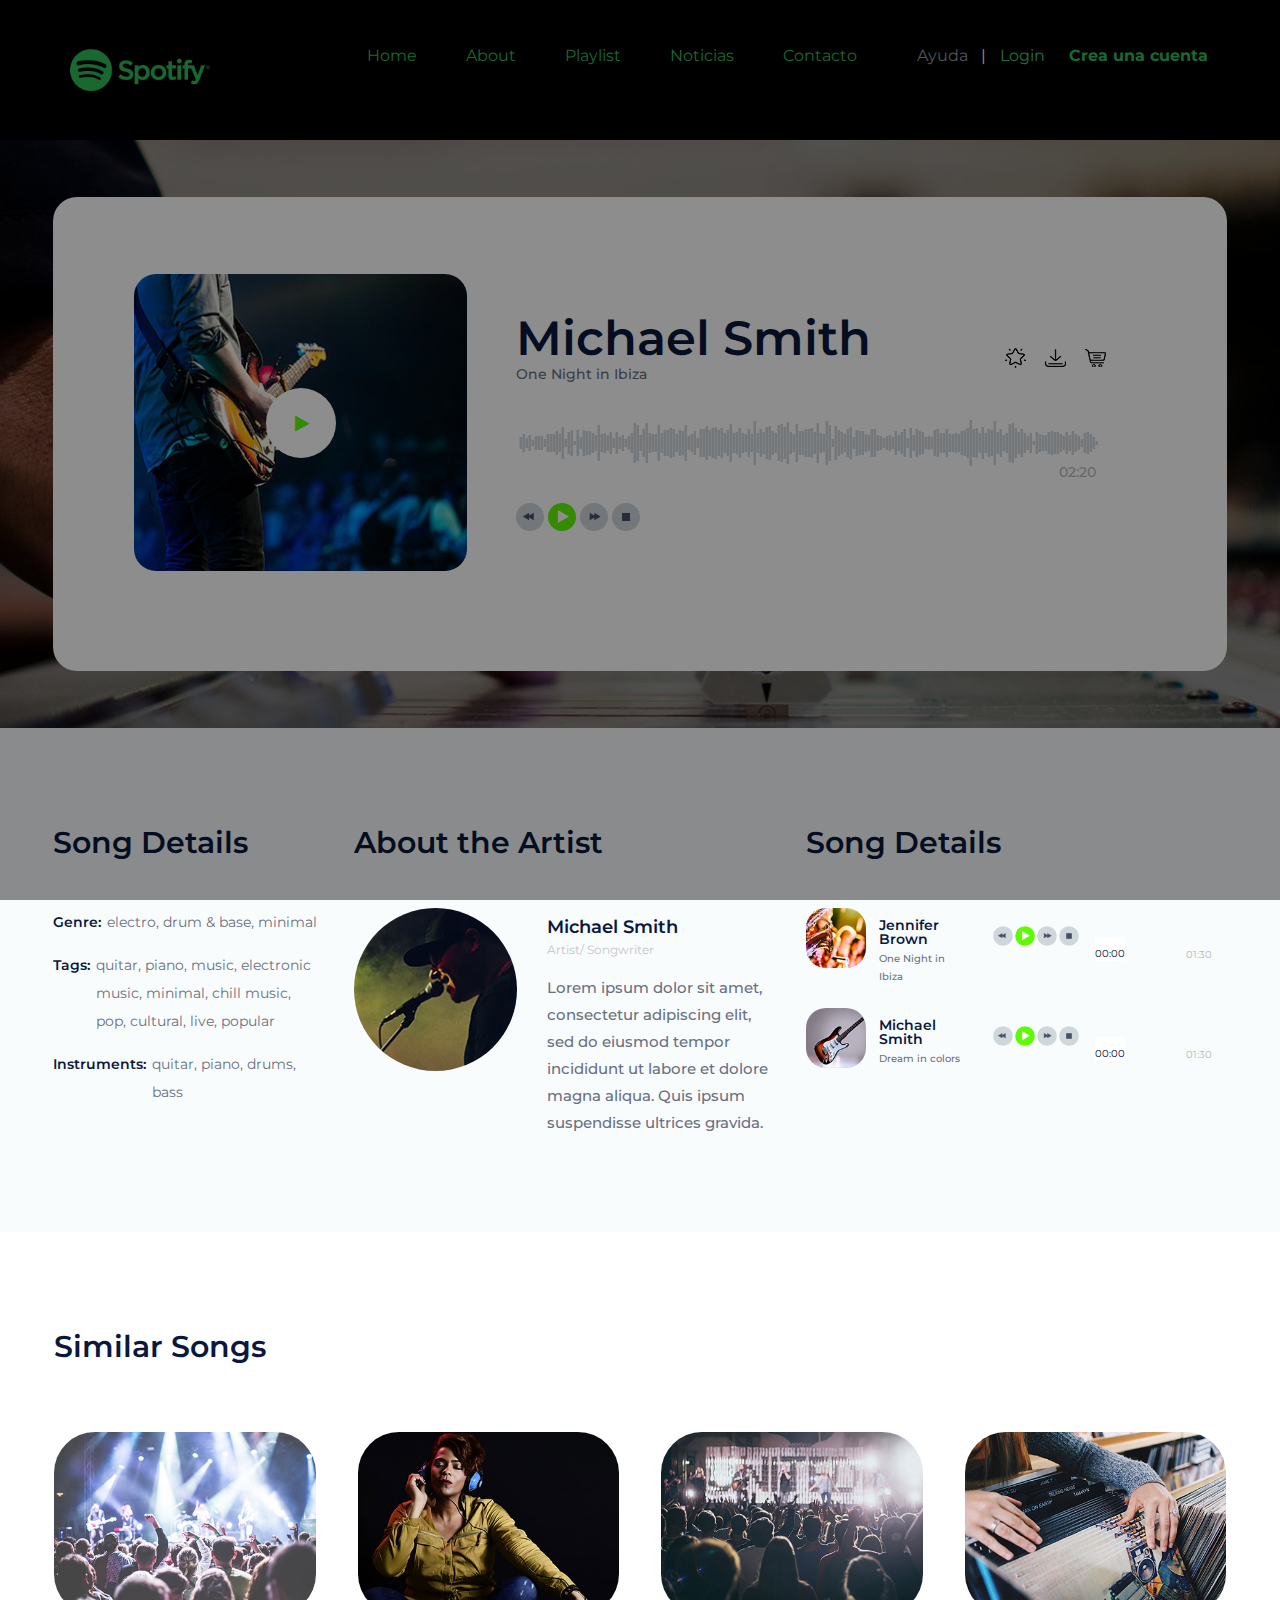
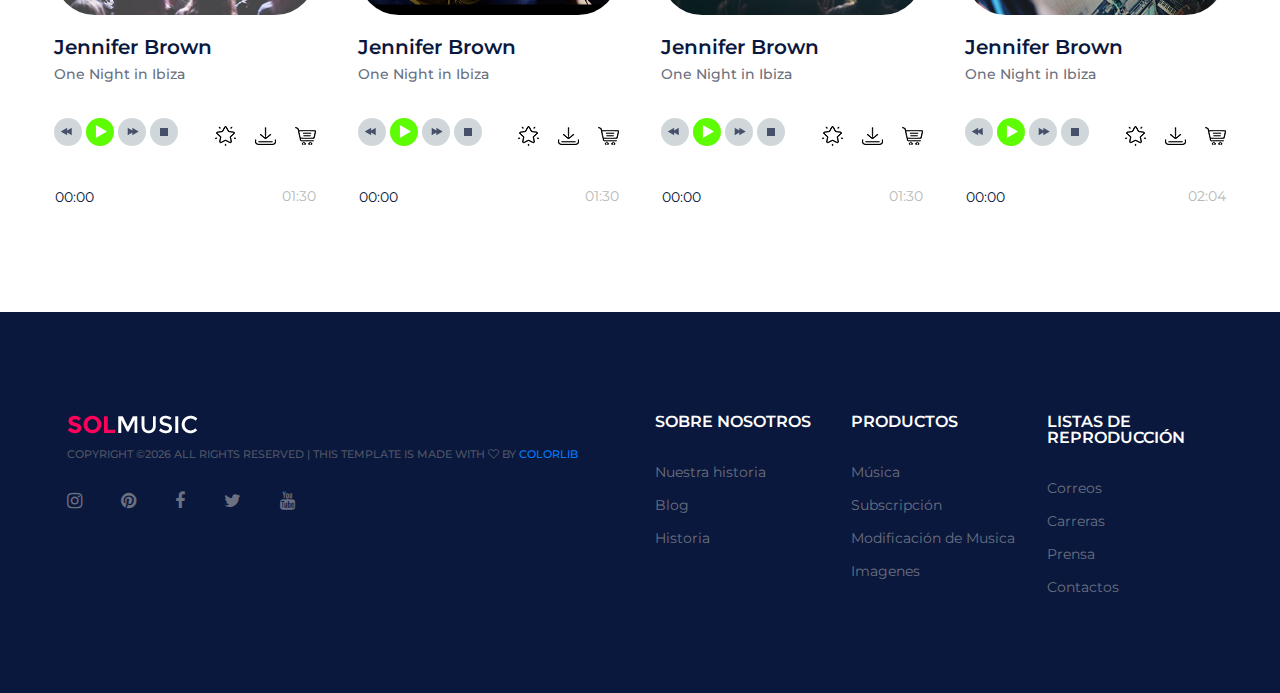
==== commit 19f123e9: "Ajustes de texto en todo el sitio web" ====
--- a/artist.html
+++ b/artist.html
@@ -41,7 +41,7 @@
 			<img src="img/spotify.png" alt="" width="140px" height="140px">
 		</a>
 		<div class="header-right">
-			<a href="#" class="hr-btn">Help</a>
+			<a href="#" class="hr-btn">Ayuda</a>
 			<span>|</span>
 			<div class="user-panel">
 				<a href="" class="login">Login</a>
@@ -51,7 +51,7 @@
 		<ul class="main-menu">
 			<li><a href="index.html">Home</a></li>
 			<li><a href="#">About</a></li>
-			<li><a href="#">Pages</a>
+			<li><a href="#">Playlist</a>
 				<ul class="sub-menu">
 					<li><a href="category.html">Category</a></li>
 					<li><a href="playlist.html">Playlist</a></li>
@@ -60,8 +60,8 @@
 					<li><a href="contact.html">Contact</a></li>
 				</ul>
 			</li>
-			<li><a href="blog.html">News</a></li>
-			<li><a href="contact.html">Contact</a></li>
+			<li><a href="blog.html">Noticias</a></li>
+			<li><a href="contact.html">Contacto</a></li>
 		</ul>
 	</header>
 	<!-- Header section end -->
@@ -428,6 +428,7 @@
 	<!-- Similar Songs section end -->
 
 	<!-- Footer section -->
+	
 	<footer class="footer-section">
 		<div class="container">
 			<div class="row">
@@ -435,33 +436,33 @@
 					<div class="row">
 						<div class="col-sm-4">
 							<div class="footer-widget">
-								<h2>About us</h2>
+								<h2>Sobre Nosotros</h2>
 								<ul>
-									<li><a href="">Our Story</a></li>
-									<li><a href="">Sol Music Blog</a></li>
-									<li><a href="">History</a></li>
+									<li><a href="">Nuestra historia</a></li>
+									<li><a href="">Blog</a></li>
+									<li><a href="">Historia</a></li>
 								</ul>
 							</div>
 						</div>
 						<div class="col-sm-4">
 							<div class="footer-widget">
-								<h2>Products</h2>
+								<h2>Productos</h2>
 								<ul>
-									<li><a href="">Music</a></li>
-									<li><a href="">Subscription</a></li>
-									<li><a href="">Custom Music</a></li>
-									<li><a href="">Footage</a></li>
+									<li><a href="">Música</a></li>
+									<li><a href="">Subscripción</a></li>
+									<li><a href="">Modificación de Musica</a></li>
+									<li><a href="">Imagenes</a></li>
 								</ul>
 							</div>
 						</div>
 						<div class="col-sm-4">
 							<div class="footer-widget">
-								<h2>Playlists</h2>
+								<h2>Listas de reproducción</h2>
 								<ul>
-									<li><a href="">Newsletter</a></li>
-									<li><a href="">Careers</a></li>
-									<li><a href="">Press</a></li>
-									<li><a href="">Contact</a></li>
+									<li><a href="">Correos</a></li>
+									<li><a href="">Carreras</a></li>
+									<li><a href="">Prensa</a></li>
+									<li><a href="">Contactos</a></li>
 								</ul>
 							</div>
 						</div>
--- a/css/style.css
+++ b/css/style.css
@@ -525,12 +525,12 @@
 
 .sub-text {
 	padding-right: 15px;
+	margin-top: 100px;
 }
 
 .sub-text h2 {
 	color: #fff;
 	font-size: 60px;
-	margin-bottom: 20px;
 	font-weight: 500;
 }
 
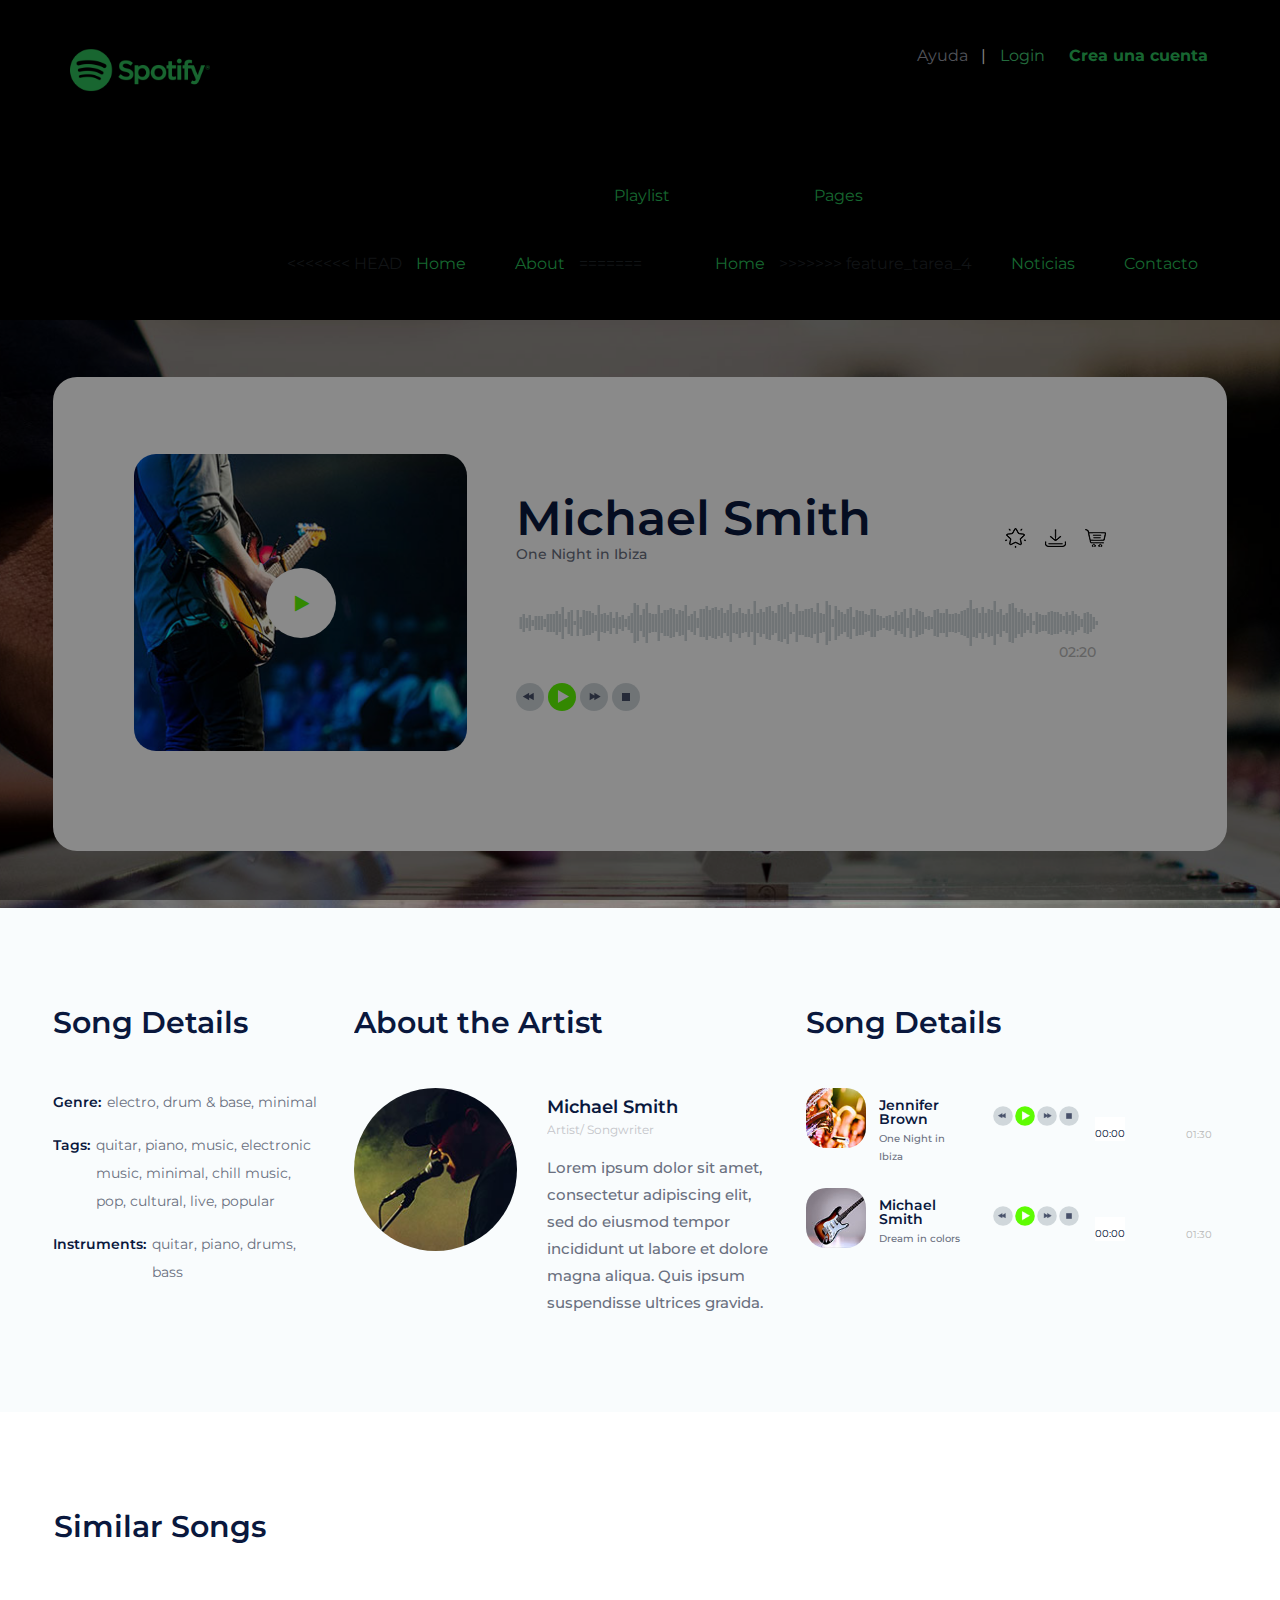
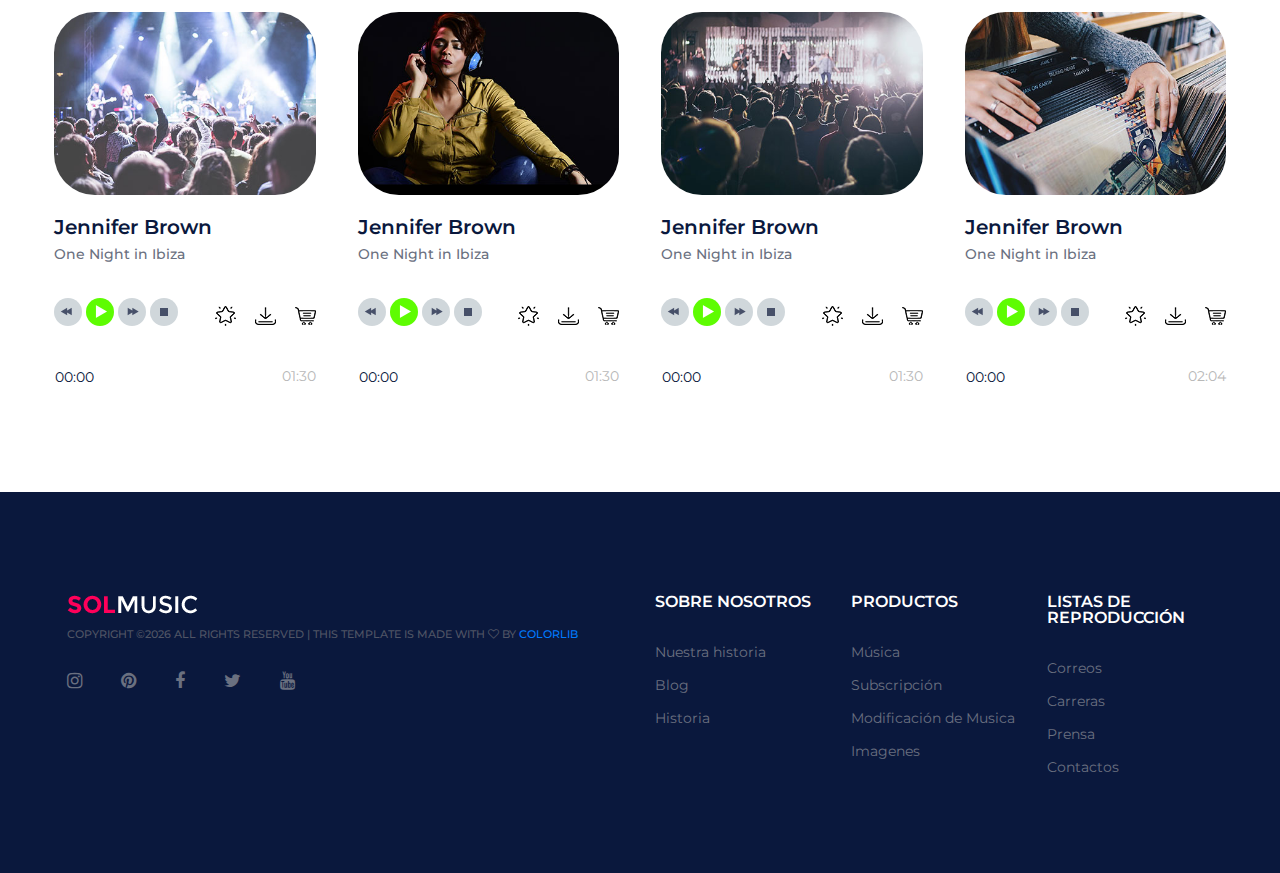
==== commit d5725a0a: "Mergeando feature_tarea_4" ====
--- a/artist.html
+++ b/artist.html
@@ -49,9 +49,15 @@
 			</div> 
 		</div>
 		<ul class="main-menu">
+<<<<<<< HEAD
 			<li><a href="index.html">Home</a></li>
 			<li><a href="#">About</a></li>
 			<li><a href="#">Playlist</a>
+=======
+			<li><a href="index
+				.html">Home</a></li>
+			<li><a href="#">Pages</a>
+>>>>>>> feature_tarea_4
 				<ul class="sub-menu">
 					<li><a href="category.html">Category</a></li>
 					<li><a href="playlist.html">Playlist</a></li>
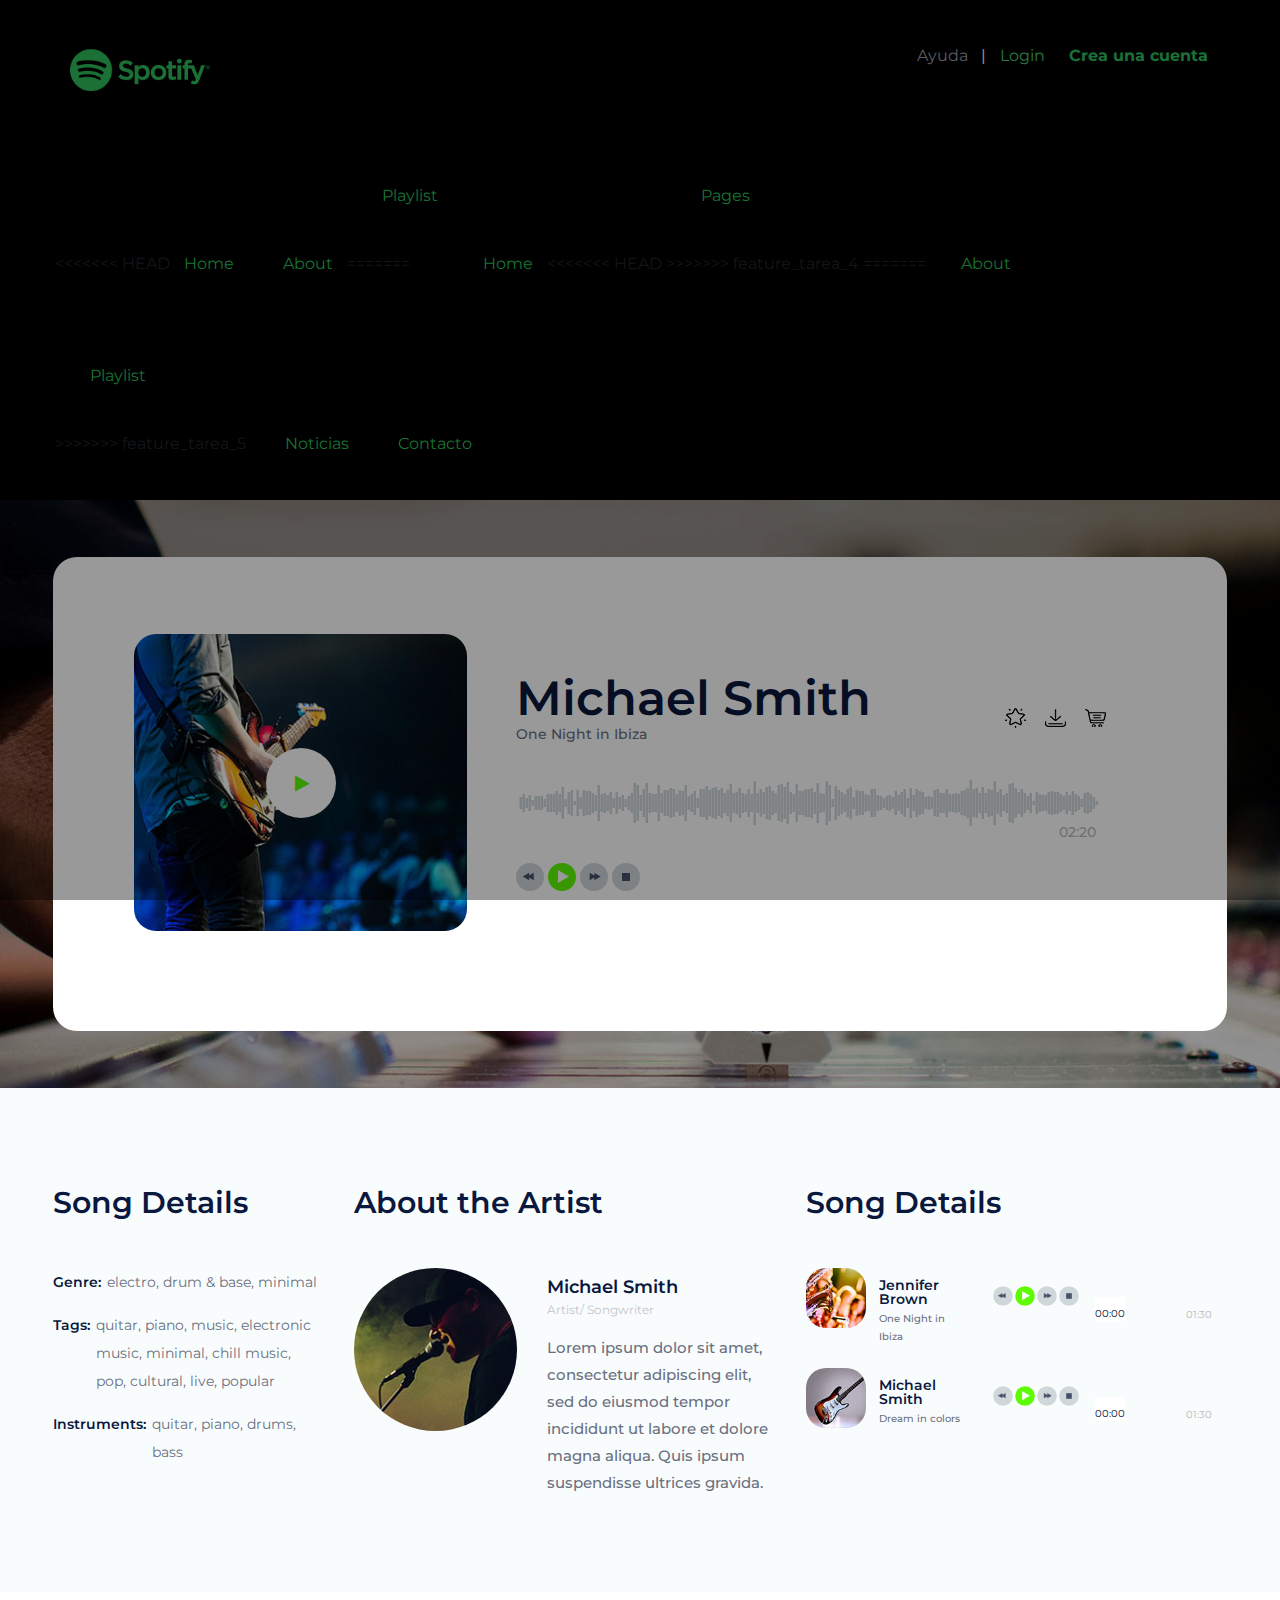
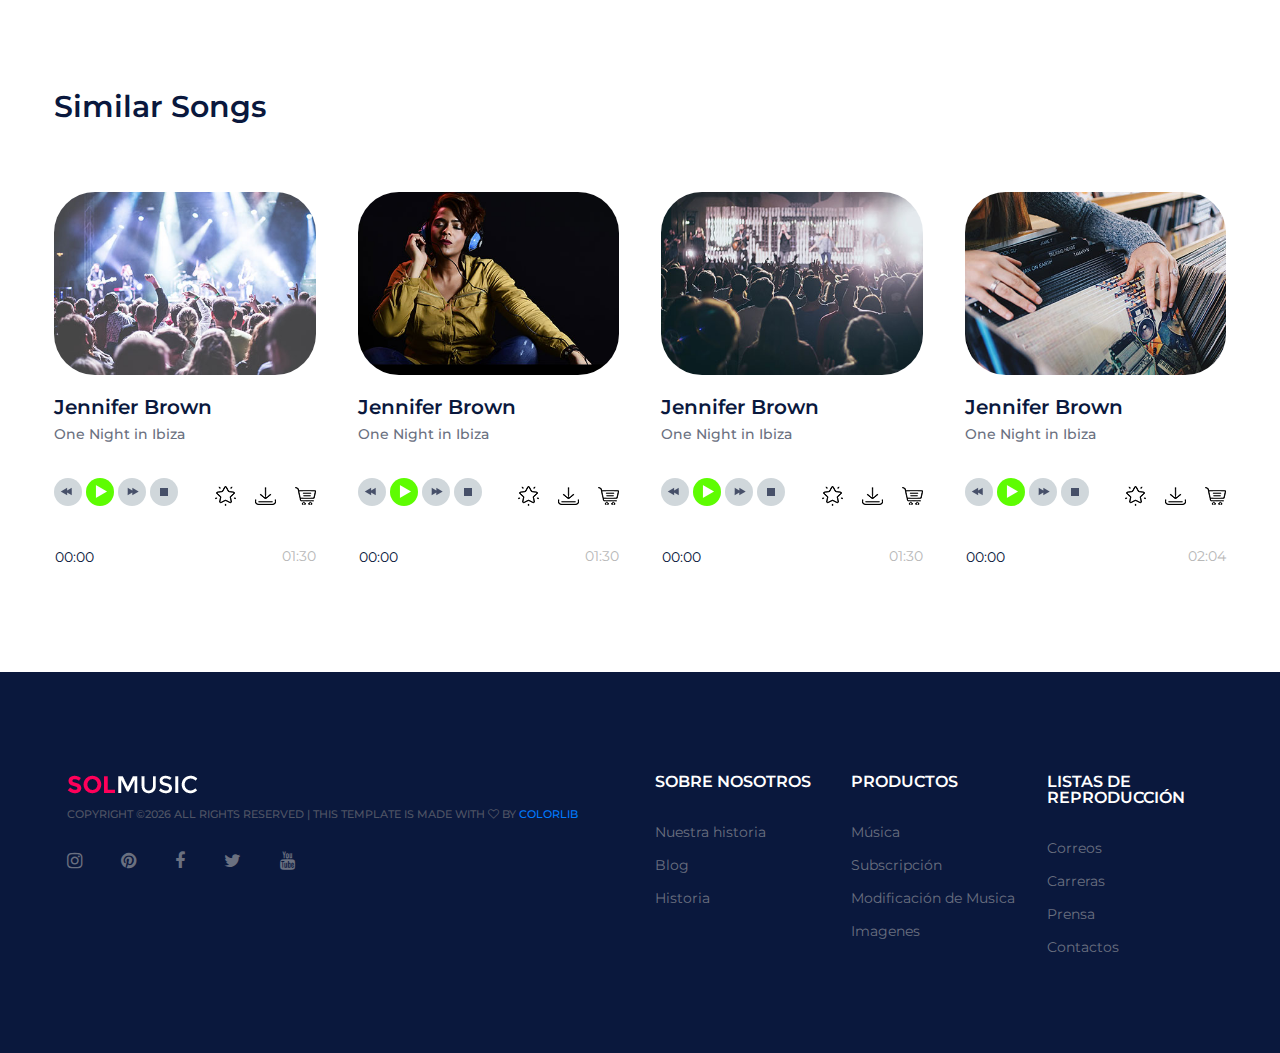
==== commit 199aac0d: "Ultimas funcionalidades para landing page" ====
--- a/artist.html
+++ b/artist.html
@@ -1,5 +1,5 @@
 <!DOCTYPE html>
-<html lang="zxx">
+<html lang="es">
 <head>
 	<title>Spotify</title>
 	<meta charset="UTF-8">
@@ -56,6 +56,7 @@
 =======
 			<li><a href="index
 				.html">Home</a></li>
+<<<<<<< HEAD
 			<li><a href="#">Pages</a>
 >>>>>>> feature_tarea_4
 				<ul class="sub-menu">
@@ -65,6 +66,10 @@
 					<li><a href="blog.html">Blog</a></li>
 					<li><a href="contact.html">Contact</a></li>
 				</ul>
+=======
+			<li><a href="#">About</a></li>
+			<li><a href="playlist.html">Playlist</a>
+>>>>>>> feature_tarea_5
 			</li>
 			<li><a href="blog.html">Noticias</a></li>
 			<li><a href="contact.html">Contacto</a></li>
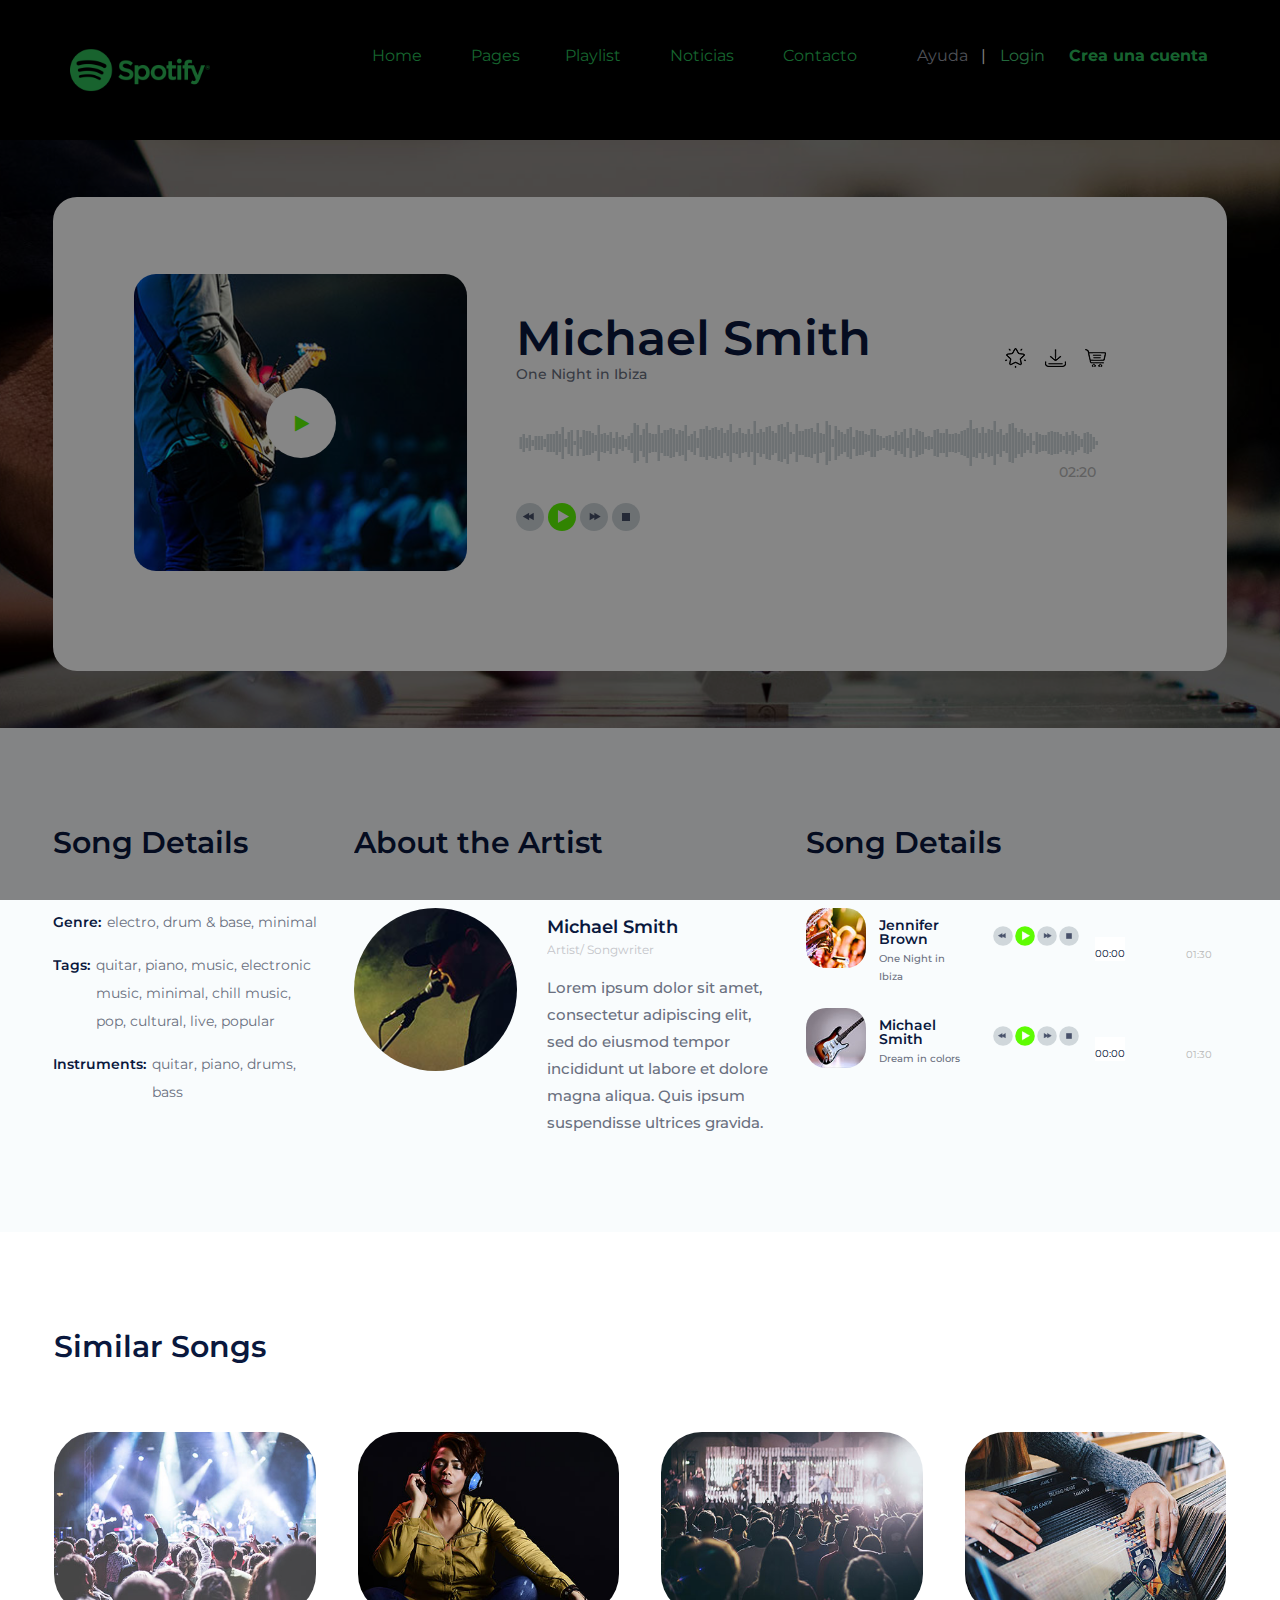
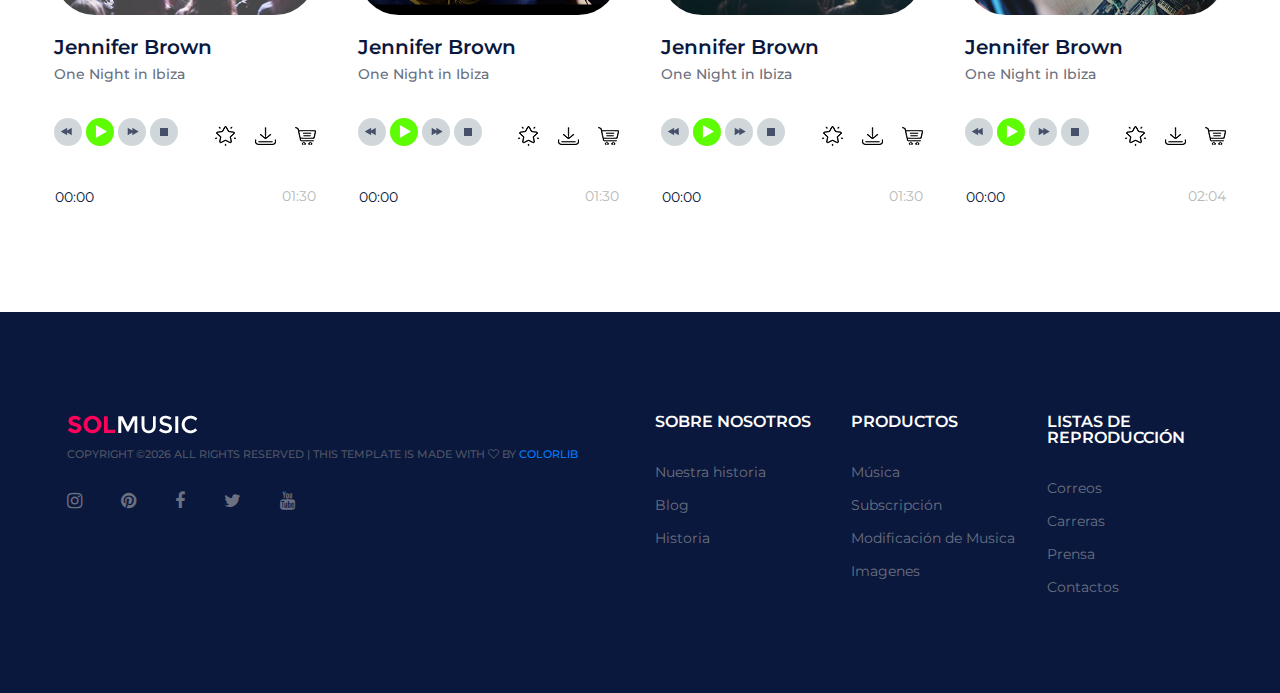
==== commit 562de976: "Creación de pagina web de albumes" ====
--- a/artist.html
+++ b/artist.html
@@ -49,16 +49,11 @@
 			</div> 
 		</div>
 		<ul class="main-menu">
-<<<<<<< HEAD
+
 			<li><a href="index.html">Home</a></li>
-			<li><a href="#">About</a></li>
-			<li><a href="#">Playlist</a>
-=======
-			<li><a href="index
-				.html">Home</a></li>
-<<<<<<< HEAD
+
 			<li><a href="#">Pages</a>
->>>>>>> feature_tarea_4
+
 				<ul class="sub-menu">
 					<li><a href="category.html">Category</a></li>
 					<li><a href="playlist.html">Playlist</a></li>
@@ -66,10 +61,8 @@
 					<li><a href="blog.html">Blog</a></li>
 					<li><a href="contact.html">Contact</a></li>
 				</ul>
-=======
-			<li><a href="#">About</a></li>
+
 			<li><a href="playlist.html">Playlist</a>
->>>>>>> feature_tarea_5
 			</li>
 			<li><a href="blog.html">Noticias</a></li>
 			<li><a href="contact.html">Contacto</a></li>
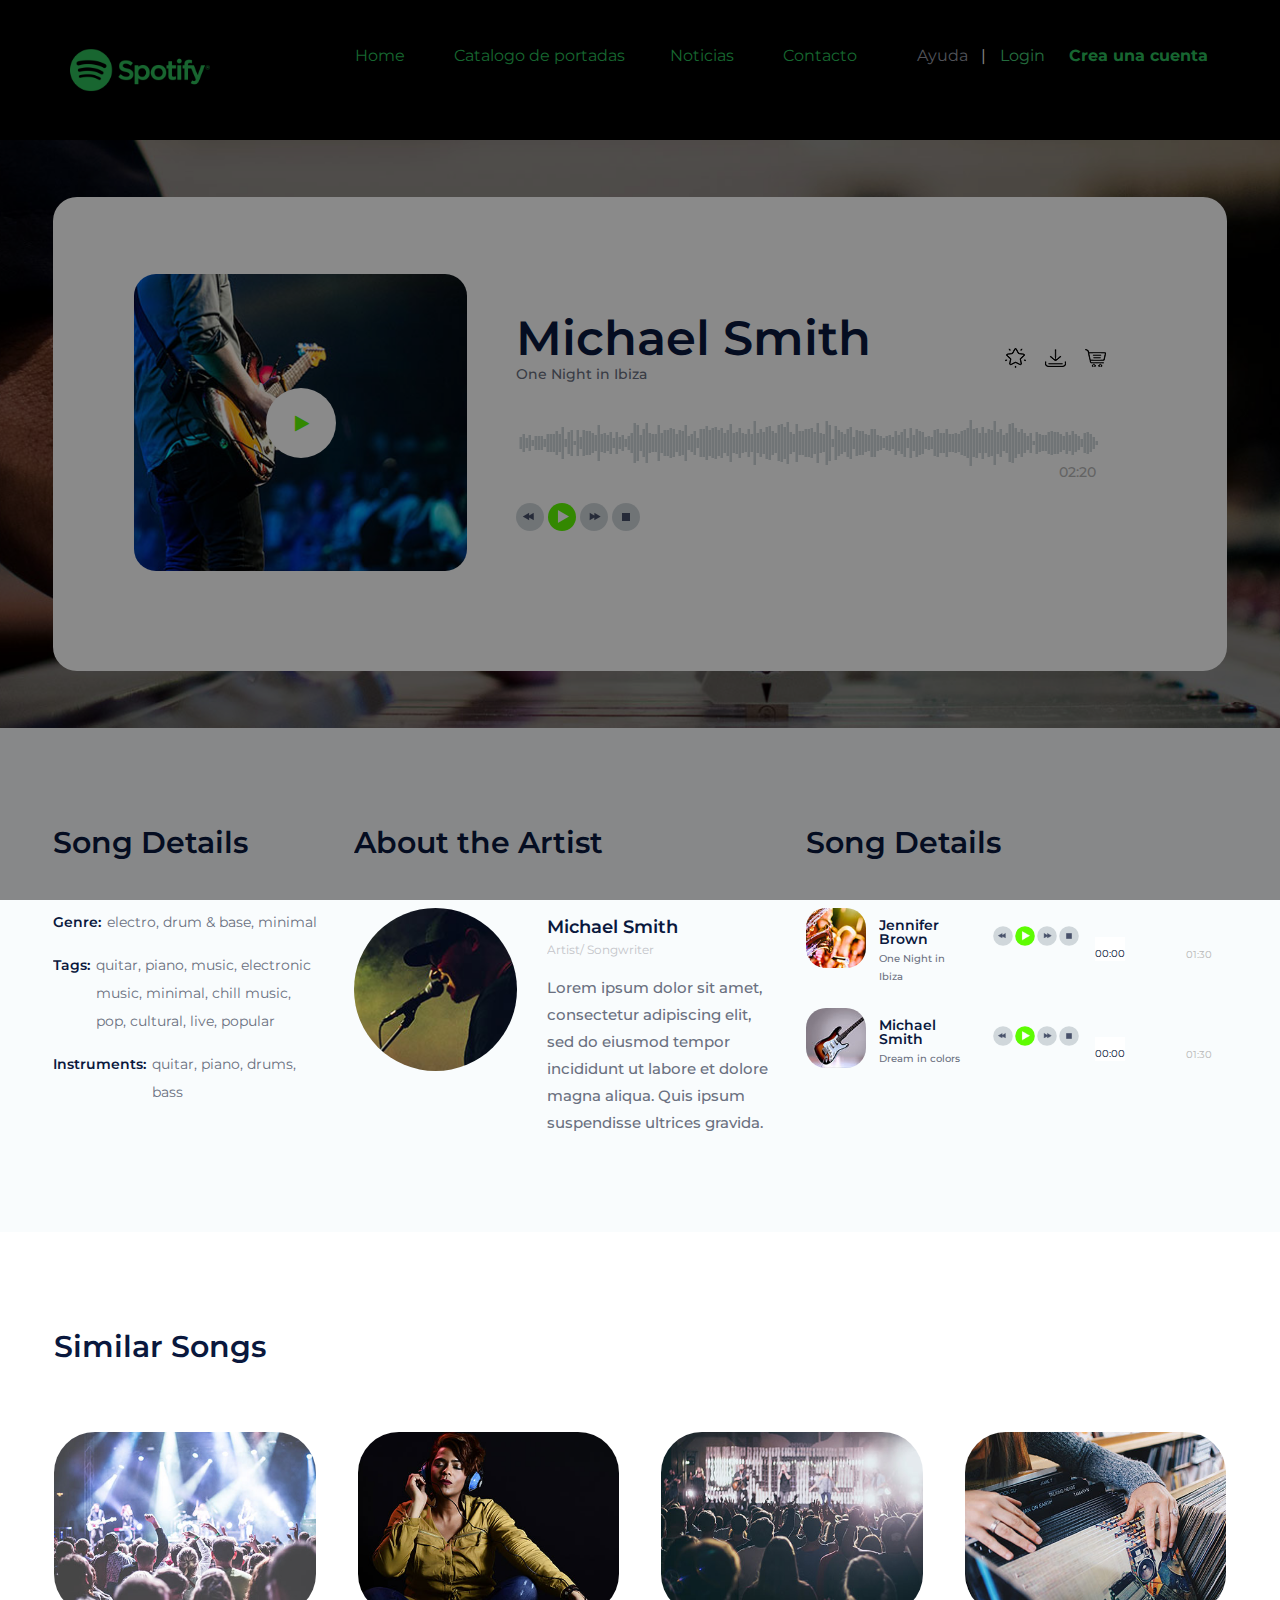
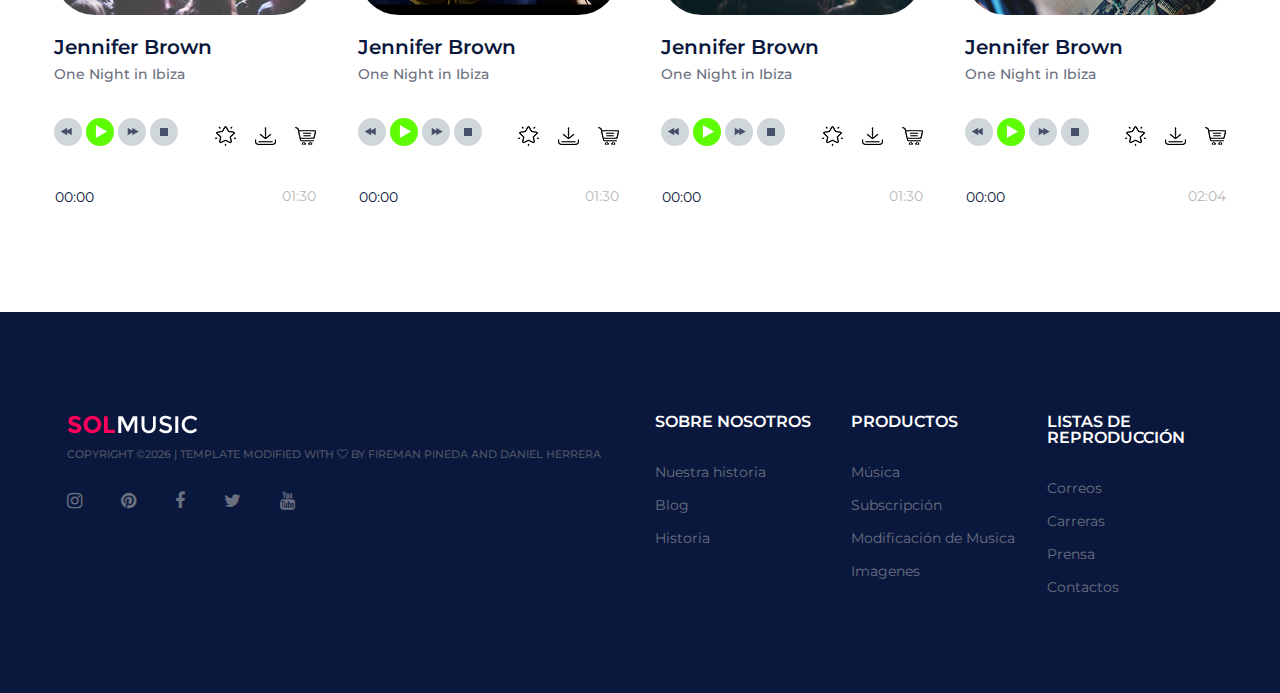
==== commit 87a1e271: "organizacion final del navbar landing page spotify" ====
--- a/artist.html
+++ b/artist.html
@@ -49,21 +49,8 @@
 			</div> 
 		</div>
 		<ul class="main-menu">
-
 			<li><a href="index.html">Home</a></li>
-
-			<li><a href="#">Pages</a>
-
-				<ul class="sub-menu">
-					<li><a href="category.html">Category</a></li>
-					<li><a href="playlist.html">Playlist</a></li>
-					<li><a href="artist.html">Artist</a></li>
-					<li><a href="blog.html">Blog</a></li>
-					<li><a href="contact.html">Contact</a></li>
-				</ul>
-
-			<li><a href="playlist.html">Playlist</a>
-			</li>
+			<li><a href="playlist.html">Catalogo de portadas</a>
 			<li><a href="blog.html">Noticias</a></li>
 			<li><a href="contact.html">Contacto</a></li>
 		</ul>
@@ -475,7 +462,7 @@
 				<div class="col-xl-6 col-lg-5 order-lg-1">
 					<img src="img/logo.png" alt="">
 					<div class="copyright"><!-- Link back to Colorlib can't be removed. Template is licensed under CC BY 3.0. -->
-Copyright &copy;<script>document.write(new Date().getFullYear());</script> All rights reserved | This template is made with <i class="fa fa-heart-o" aria-hidden="true"></i> by <a href="https://colorlib.com" target="_blank">Colorlib</a>
+Copyright &copy;<script>document.write(new Date().getFullYear());</script> | Template modified with  <i class="fa fa-heart-o" aria-hidden="true"></i> by Fireman Pineda and Daniel Herrera
 <!-- Link back to Colorlib can't be removed. Template is licensed under CC BY 3.0. --></div>
 					<div class="social-links">
 						<a href=""><i class="fa fa-instagram"></i></a>
